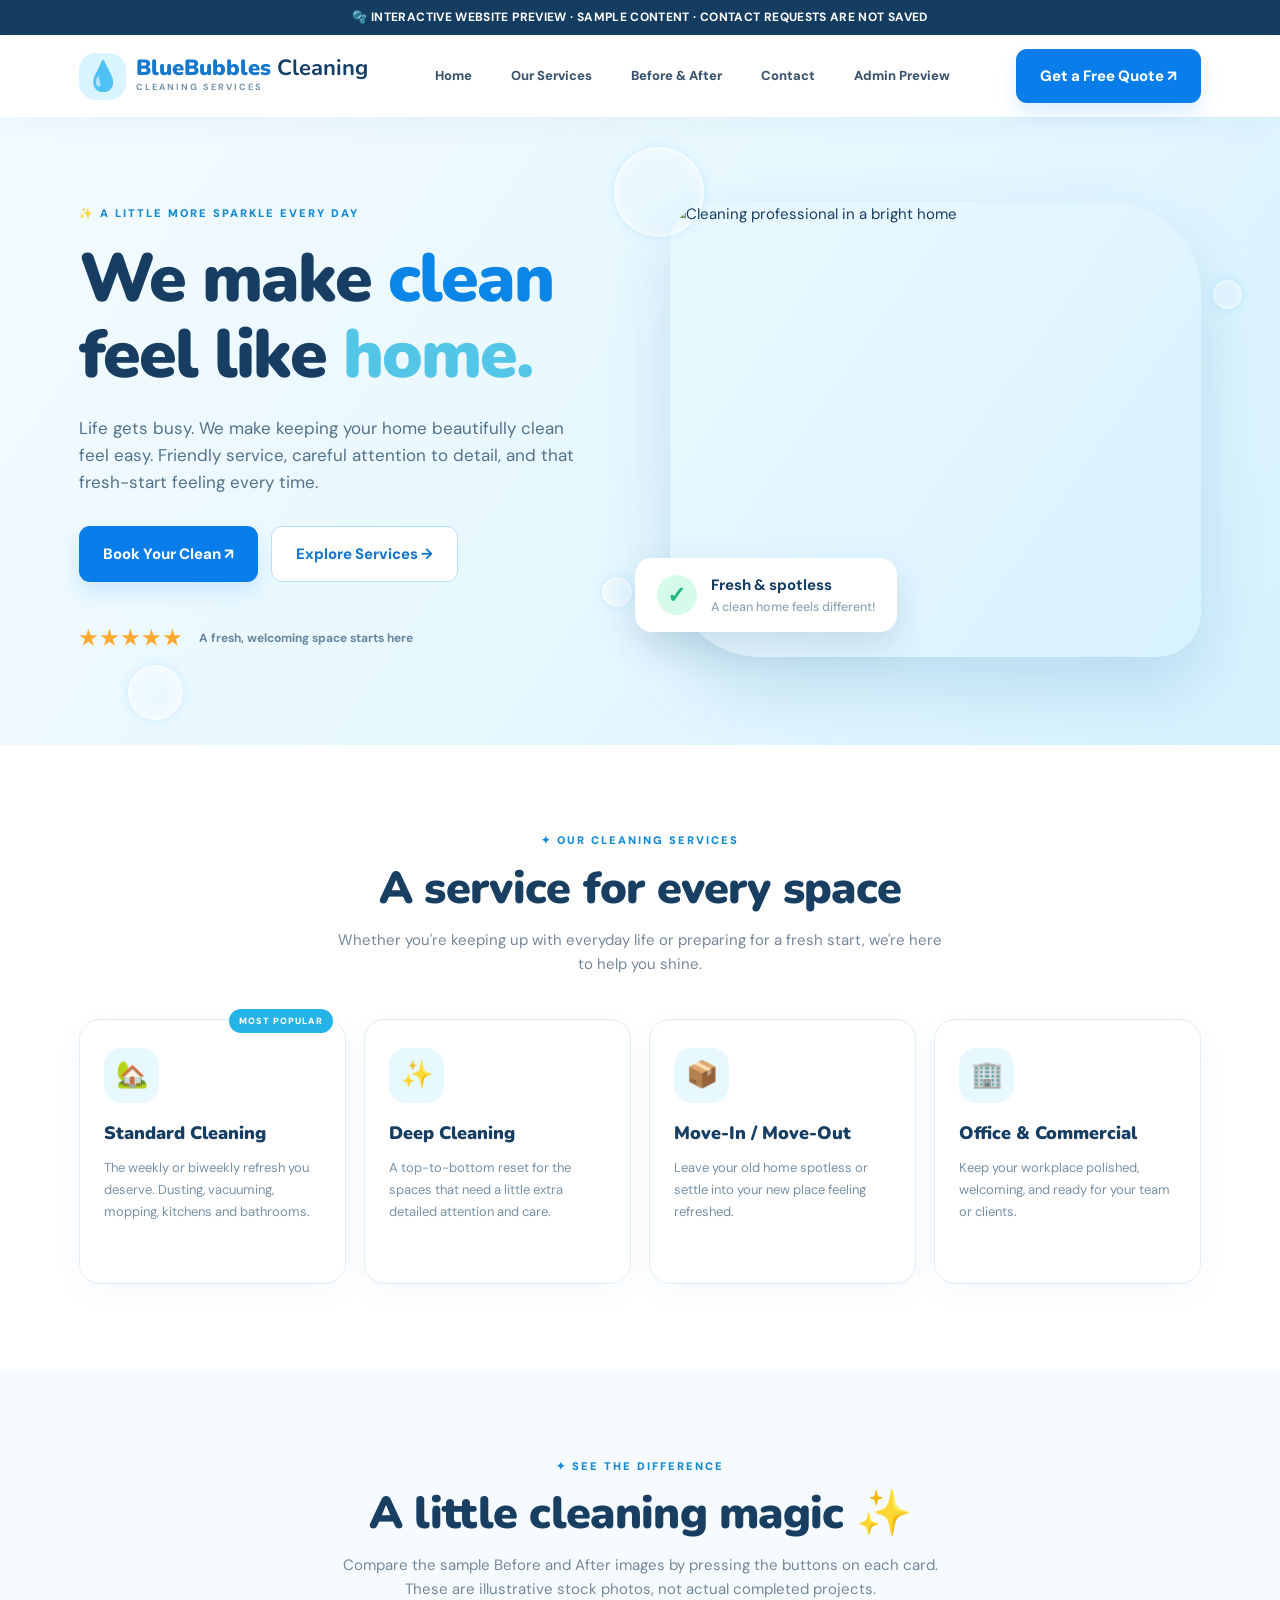
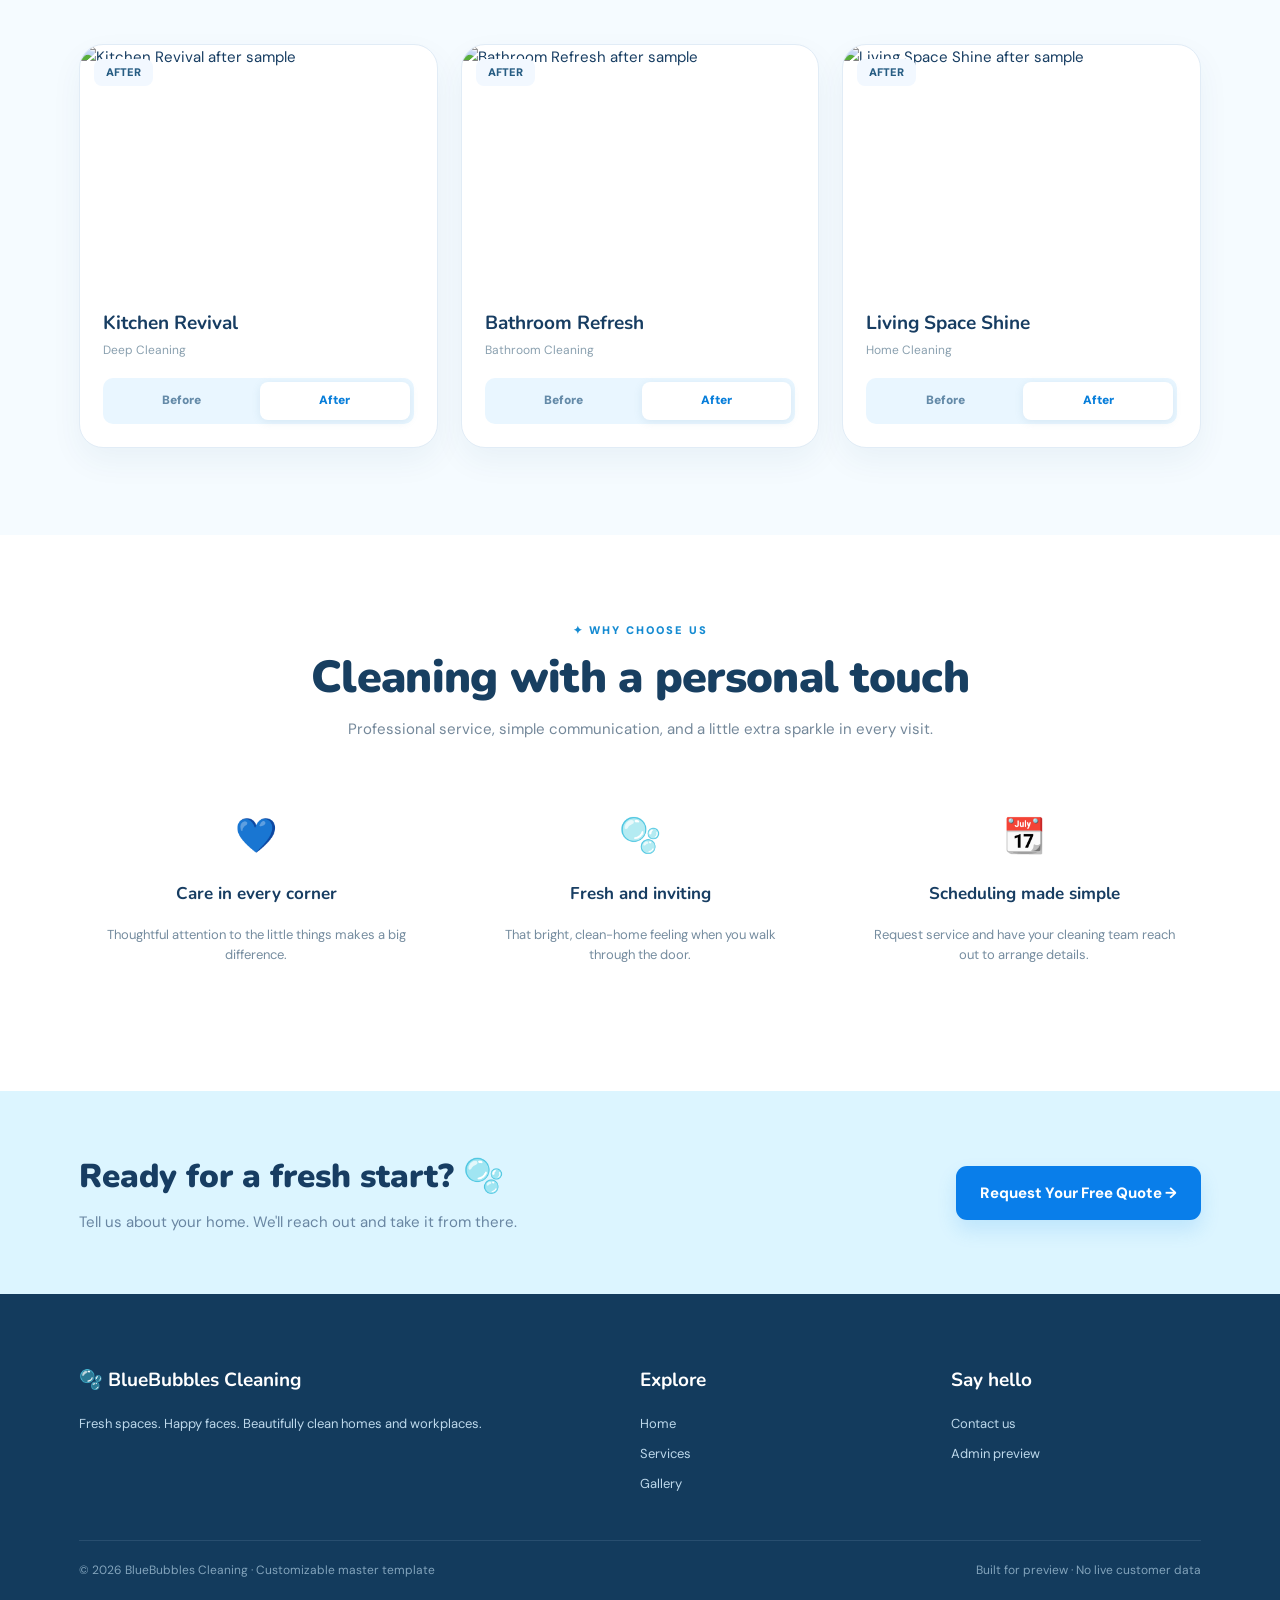
==== cleaning-master-preview/index.html @ 67b4c2e2 "Add isolated BlueBubbles cleaning master website preview" ====
<!doctype html>
<html lang="en"><head><meta charset="utf-8"><meta name="viewport" content="width=device-width,initial-scale=1"><meta name="theme-color" content="#eaf8ff"><meta name="description" content="BlueBubbles Cleaning: an interactive preview of a customizable cleaning service website master template."><title>BlueBubbles Cleaning | Website Preview</title>
<link rel="preconnect" href="https://fonts.googleapis.com"><link rel="preconnect" href="https://fonts.gstatic.com" crossorigin><link href="https://fonts.googleapis.com/css2?family=DM+Sans:wght@400;500;600;700;800&family=Nunito:wght@400;600;700;800;900&display=swap" rel="stylesheet">
<style>
:root{--blue:#097eea;--deep:#173d62;--aqua:#e8f7ff;--pale:#f4fbff;--mint:#d6f9fb;--border:#dcebf5}
*{box-sizing:border-box}html{scroll-behavior:smooth}body{margin:0;color:var(--deep);background:#fff;font:15px/1.6 "DM Sans",sans-serif}h1,h2,h3,.brand{font-family:Nunito,sans-serif}button,input,select,textarea{font:inherit}button{cursor:pointer}a{text-decoration:none;color:inherit}button:focus-visible,a:focus-visible,input:focus-visible,textarea:focus-visible{outline:3px solid #49c5fa;outline-offset:2px}.wrap{max-width:1170px;margin:auto;padding:0 24px}.preview{background:#153d61;color:#fff;text-align:center;font-size:12px;padding:8px 12px;font-weight:700;letter-spacing:.03em}.nav{background:#fff;position:sticky;top:0;z-index:20;box-shadow:0 5px 32px #164e740c}.nav-row{height:82px;display:flex;align-items:center;gap:22px;justify-content:space-between}.brand{font-size:22px;font-weight:900;display:flex;align-items:center;gap:10px;line-height:1;color:#1678cc}.brand strong{color:#153e66}.brand small{display:block;font:700 9px/1.9 "DM Sans";letter-spacing:2px;color:#7993a6}.logo{height:47px;width:47px;display:grid;place-items:center;border-radius:17px;background:#d9f3ff;color:var(--blue);font-size:29px}.navlinks{display:flex;gap:27px;align-items:center}.navlinks button{border:0;background:transparent;color:#39536c;font-size:13px;font-weight:800}.navlinks button:hover{color:var(--blue)}.btn{border:0;padding:15px 24px;background:var(--blue);color:#fff;border-radius:11px;font-weight:800;display:inline-flex;gap:10px;align-items:center;justify-content:center;box-shadow:0 10px 20px #0988e824}.btn:hover{background:#066dcd;transform:translateY(-1px)}.btn-soft{background:#fff;color:#1677ca;border:1px solid #b9dff6;box-shadow:none}.menu-btn{display:none;border:0;background:#eaf8ff;border-radius:10px;font-size:22px;padding:8px 14px;color:#1684db}
.page{display:none}.page.active{display:block}.hero{position:relative;overflow:hidden;background:linear-gradient(125deg,#f3fbff 0%,#e6f7ff 55%,#d5f1ff 100%);padding:85px 0 88px}.hero-grid{display:grid;grid-template-columns:1fr 1.04fr;align-items:center;gap:80px;position:relative;z-index:1}.eyebrow{font-weight:900;font-size:11px;letter-spacing:2px;color:#158bd2;text-transform:uppercase;display:flex;align-items:center;gap:7px}.hero h1{font-size:clamp(46px,5.3vw,75px);line-height:1.12;letter-spacing:-2px;margin:18px 0 22px;font-weight:900}.hero h1 em{color:#0b85e6;font-style:normal}.hero h1 span{color:#53c6e8}.hero p{font-size:17px;color:#52728b;max-width:500px}.buttons{display:flex;gap:13px;flex-wrap:wrap;margin-top:30px}.proof{display:flex;align-items:center;gap:15px;margin-top:40px;font-size:12px;color:#67859c;font-weight:700}.stars{color:#ffa931;font-size:20px;letter-spacing:3px}.hero-art{position:relative}.hero-img{height:455px;width:100%;border-radius:42px 90px 44px 90px;object-fit:cover;box-shadow:0 30px 65px #2b83af33;display:block}.floating-card{position:absolute;bottom:25px;left:-35px;background:#fff;border-radius:17px;padding:15px 22px;display:flex;align-items:center;gap:14px;box-shadow:0 14px 35px #244f7426;font-weight:800}.floating-card i{background:#d6fce9;color:#20b87c;border-radius:50%;font-style:normal;display:grid;place-items:center;width:40px;height:40px;font-size:23px}.floating-card small{display:block;color:#91a6b3;font-weight:500}.bubble{position:absolute;border:2px solid #fff9;border-radius:50%;box-shadow:inset 0 0 15px #fff9,0 0 10px #65cfff44;pointer-events:none;animation:bob 6s ease-in-out infinite}.b1{width:90px;height:90px;top:30px;left:48%}.b2{width:29px;height:29px;top:26%;right:3%;animation-delay:2s}.b3{width:55px;height:55px;bottom:25px;left:10%;animation-delay:1s}.b4{width:30px;height:30px;bottom:22%;left:47%;animation-delay:3s}@keyframes bob{50%{transform:translateY(-17px)}}.section{padding:87px 0}.section.soft{background:#f5fbff}.section-head{text-align:center;margin-bottom:43px}.section-head .eyebrow{justify-content:center}.section h2{font-size:clamp(32px,3.5vw,45px);line-height:1.2;font-weight:900;margin:12px 0;color:#183f61;letter-spacing:-.7px}.section-head p{color:#74889a;max-width:620px;margin:0 auto}.service-grid{display:grid;grid-template-columns:repeat(4,1fr);gap:18px}.service{position:relative;background:#fff;padding:28px 24px;border:1px solid #e2eef7;box-shadow:0 9px 29px #2d73970b;border-radius:21px;min-height:265px;transition:.2s}.service:hover{border-color:#80d4f8;transform:translateY(-4px)}.service .ic{height:55px;width:55px;background:#e8f8ff;border-radius:17px;display:grid;place-items:center;font-size:26px;margin-bottom:20px}.service h3{font-size:18px;line-height:1.2;margin:0 0 11px;font-weight:900}.service p{font-size:13px;line-height:1.7;color:#7891a5}.tag{position:absolute;right:12px;top:-11px;background:#25b4e8;border-radius:30px;padding:5px 10px;font-size:9px;color:#fff;font-weight:900;letter-spacing:1px}.gallery-grid{display:grid;grid-template-columns:repeat(3,1fr);gap:23px}.gallery-card{background:#fff;border-radius:24px;overflow:hidden;border:1px solid #e1ecf6;box-shadow:0 13px 32px #1b50700e}.picture{position:relative;height:240px;overflow:hidden}.picture img{height:100%;width:100%;object-fit:cover;transition:transform .5s}.gallery-card:hover img{transform:scale(1.035)}.picture .stamp{position:absolute;left:14px;top:14px;border-radius:8px;background:#f2f8ff;color:#275d83;padding:5px 12px;font-size:11px;font-weight:900}.gallery-info{padding:23px}.gallery-info h3{font-size:19px;margin:0 0 3px}.gallery-info p{margin:0;color:#8aa0af;font-size:12px}.switch{display:flex;background:#e9f6ff;padding:4px;border-radius:10px;gap:3px;margin-top:18px}.switch button{border:0;flex:1;border-radius:8px;background:transparent;padding:9px 5px;font-size:12px;font-weight:900;color:#648aa8}.switch button.on{background:#fff;color:#087eda;box-shadow:0 2px 8px #6396b224}.wave{background:#dcf5ff;padding:60px 0;position:relative;overflow:hidden}.wave .inside{display:flex;justify-content:space-between;align-items:center;gap:20px;position:relative}.wave h2{font-size:33px;font-weight:900;margin:0}.wave p{margin:6px 0 0;color:#6986a2}.trust{display:grid;grid-template-columns:repeat(3,1fr);gap:30px}.trust div{text-align:center;padding:25px}.trust span{font-size:34px}.trust h3{font-size:17px}.trust p{font-size:13px;color:#758c9f}.footer{background:#133b5d;color:#cae6fa;padding:52px 0 25px}.footer h3{color:#fff;font-size:19px}.footer-inner{display:grid;grid-template-columns:2fr 1fr 1fr;gap:60px}.footer p,.footer a{font-size:13px;color:#bdd8eb}.footer a{display:block;margin:9px 0}.footline{border-top:1px solid #53769255;margin-top:36px;padding-top:20px;color:#83a4bc;font-size:12px;display:flex;justify-content:space-between}.contact-hero{padding:65px 0;text-align:center;background:linear-gradient(120deg,#ebfaff,#d3f0ff)}.contact-hero h1{font:900 52px Nunito;margin:14px 0}.contact-main{padding:75px 0}.contact-grid{display:grid;grid-template-columns:1.3fr 1fr;gap:47px;align-items:start}.panel{background:#fff;border:1px solid var(--border);box-shadow:0 13px 35px #1656780e;border-radius:24px;padding:34px}.panel h2{font:900 29px Nunito;margin:0 0 10px}.panel p{color:#718fa5;font-size:14px}.fields{display:grid;grid-template-columns:1fr 1fr;gap:17px}.field{display:flex;flex-direction:column;gap:6px;margin:0 0 16px;font-size:12px;font-weight:800;color:#456882}.field input,.field textarea,.field select{width:100%;border:1px solid #d6e7f1;border-radius:9px;background:#f8fcff;padding:12px;color:#234d70;outline:0}.field input:focus,.field textarea:focus{border-color:#50b4f5}.field.wide{grid-column:1/-1}.notice{border:1px solid #b3e3fb;border-radius:10px;background:#eaf9ff;color:#3b819b;padding:12px;font-size:13px}.info-card{background:#f2fbff;border-radius:20px;padding:25px;margin-bottom:16px}.info-card strong{display:block;font-size:16px}.info-card p{margin:6px 0 0}.admin-shell{padding:54px 0 90px;background:#f5faff;min-height:74vh}.admin-head{display:flex;justify-content:space-between;align-items:center;gap:20px}.admin-head h1{font:900 37px Nunito;margin:10px 0}.tabs{display:flex;gap:10px;flex-wrap:wrap;margin:25px 0}.tabs button{padding:12px 17px;border:1px solid #e0e9f4;background:#fff;color:#52728a;border-radius:10px;font-weight:800;font-size:12px}.tabs button.sel{background:#1685e8;border-color:#1685e8;color:#fff}.stat-grid{display:grid;grid-template-columns:repeat(3,1fr);gap:20px}.stat{padding:26px;background:#fff;border:1px solid #e2edf4;border-radius:18px}.stat strong{font:900 36px Nunito;display:block}.stat span{font-size:12px;color:#7491a4}.dash-grid{display:grid;grid-template-columns:1fr 1fr;gap:20px}.dash-table{width:100%;border-collapse:collapse;font-size:13px}.dash-table td,.dash-table th{border-bottom:1px solid #e3edf5;padding:13px;text-align:left}.dash-table th{color:#7391a5;font-size:11px}.admin-samples{font-size:12px;color:#718da2}.calendar{display:grid;grid-template-columns:repeat(7,1fr);gap:4px}.calendar b,.calendar span{display:grid;place-items:center;min-height:36px;font-size:12px}.calendar b{color:#648ba5}.calendar span{background:#eff8ff;border-radius:7px}.calendar span.booked{background:#0a86e7;color:#fff;font-weight:900}.demo-form{background:#e8f8ff;border-radius:10px;padding:10px 14px;margin-top:18px;color:#537d9b;font-size:12px}.copyright{font-size:11px;color:#90a5b8}
@media(max-width:970px){.hero-grid{gap:30px}.service-grid{grid-template-columns:repeat(2,1fr)}.gallery-grid{gap:15px}.hero-img{height:390px}.floating-card{left:-10px}.navlinks{gap:12px}}
@media(max-width:700px){.nav-row{height:72px}.navlinks{display:none;position:absolute;top:100%;left:0;right:0;background:#fff;padding:18px;box-shadow:0 13px 24px #244e701e;flex-direction:column}.navlinks.open{display:flex}.menu-btn{display:block}.nav-row>.btn{display:none}.hero{padding:45px 0 65px}.hero-grid,.contact-grid,.dash-grid{grid-template-columns:1fr}.hero-img{height:310px;border-radius:35px}.hero h1{font-size:49px}.floating-card{bottom:-18px;left:10px}.section{padding:60px 0}.service-grid,.gallery-grid,.trust,.footer-inner,.stat-grid{grid-template-columns:1fr}.gallery-grid{gap:20px}.wave .inside{flex-direction:column;align-items:flex-start}.fields{grid-template-columns:1fr}.contact-hero h1{font-size:40px}.footer-inner{gap:15px}.footline{gap:15px;flex-direction:column}.panel{padding:22px}.admin-head{align-items:start;flex-direction:column}}
@media(prefers-reduced-motion:reduce){*,*:before,*:after{animation:none!important;scroll-behavior:auto!important}}
</style></head><body>
<div class="preview">🫧 INTERACTIVE WEBSITE PREVIEW · SAMPLE CONTENT · CONTACT REQUESTS ARE NOT SAVED</div>
<header class="nav"><div class="wrap nav-row"><a class="brand" href="#home"><span class="logo">💧</span><span>BlueBubbles <strong>Cleaning</strong><small>CLEANING SERVICES</small></span></a><nav class="navlinks" id="navlinks"><button onclick="nav('home')">Home</button><button onclick="nav('home','services')">Our Services</button><button onclick="nav('home','gallery')">Before & After</button><button onclick="nav('contact')">Contact</button><button onclick="nav('admin')">Admin Preview</button></nav><button class="btn" onclick="nav('contact')">Get a Free Quote ↗</button><button class="menu-btn" onclick="document.getElementById('navlinks').classList.toggle('open')" aria-label="Open menu">☰</button></div></header>
<main><div id="home" class="page active">
<section class="hero"><div class="bubble b1"></div><div class="bubble b2"></div><div class="bubble b3"></div><div class="bubble b4"></div><div class="wrap hero-grid"><div><div class="eyebrow">✨ A LITTLE MORE SPARKLE EVERY DAY</div><h1>We make <em>clean</em><br>feel like <span>home.</span></h1><p>Life gets busy. We make keeping your home beautifully clean feel easy. Friendly service, careful attention to detail, and that fresh-start feeling every time.</p><div class="buttons"><button class="btn" onclick="nav('contact')">Book Your Clean ↗</button><button class="btn btn-soft" onclick="nav('home','services')">Explore Services →</button></div><div class="proof"><span class="stars">★★★★★</span> A fresh, welcoming space starts here</div></div><div class="hero-art"><img class="hero-img" src="https://images.unsplash.com/photo-1581578731548-c64695cc6952?auto=format&fit=crop&w=1200&q=85" alt="Cleaning professional in a bright home"><div class="floating-card"><i>✓</i><span>Fresh & spotless<small>A clean home feels different!</small></span></div></div></div></section>
<section class="section" id="services"><div class="wrap"><div class="section-head"><div class="eyebrow">✦ OUR CLEANING SERVICES</div><h2>A service for every space</h2><p>Whether you're keeping up with everyday life or preparing for a fresh start, we're here to help you shine.</p></div><div class="service-grid"><div class="service"><span class="tag">MOST POPULAR</span><div class="ic">🏡</div><h3>Standard Cleaning</h3><p>The weekly or biweekly refresh you deserve. Dusting, vacuuming, mopping, kitchens and bathrooms.</p></div><div class="service"><div class="ic">✨</div><h3>Deep Cleaning</h3><p>A top-to-bottom reset for the spaces that need a little extra detailed attention and care.</p></div><div class="service"><div class="ic">📦</div><h3>Move-In / Move-Out</h3><p>Leave your old home spotless or settle into your new place feeling refreshed.</p></div><div class="service"><div class="ic">🏢</div><h3>Office & Commercial</h3><p>Keep your workplace polished, welcoming, and ready for your team or clients.</p></div></div></div></section>
<section class="section soft" id="gallery"><div class="wrap"><div class="section-head"><div class="eyebrow">✦ SEE THE DIFFERENCE</div><h2>A little cleaning magic ✨</h2><p>Compare the sample Before and After images by pressing the buttons on each card. These are illustrative stock photos, not actual completed projects.</p></div><div class="gallery-grid" id="galleryList"></div></div></section>
<section class="section"><div class="wrap"><div class="section-head"><div class="eyebrow">✦ WHY CHOOSE US</div><h2>Cleaning with a personal touch</h2><p>Professional service, simple communication, and a little extra sparkle in every visit.</p></div><div class="trust"><div><span>💙</span><h3>Care in every corner</h3><p>Thoughtful attention to the little things makes a big difference.</p></div><div><span>🫧</span><h3>Fresh and inviting</h3><p>That bright, clean-home feeling when you walk through the door.</p></div><div><span>📆</span><h3>Scheduling made simple</h3><p>Request service and have your cleaning team reach out to arrange details.</p></div></div></div></section>
<section class="wave"><div class="wrap inside"><div><h2>Ready for a fresh start? 🫧</h2><p>Tell us about your home. We'll reach out and take it from there.</p></div><button class="btn" onclick="nav('contact')">Request Your Free Quote →</button></div></section></div>
<div id="contact" class="page"><section class="contact-hero"><div class="eyebrow" style="justify-content:center">🫧 WE'D LOVE TO HEAR FROM YOU</div><h1>Let's get your space sparkling.</h1><p>Tell us what you need. Your local cleaning team will call you back.</p></section><section class="contact-main"><div class="wrap contact-grid"><div class="panel"><h2>Get a free cleaning quote</h2><p>Fill out the form below to request a callback.</p><form id="quoteForm"><div class="fields"><label class="field">Full Name *<input required placeholder="Your full name"></label><label class="field">Phone Number *<input required type="tel" placeholder="(555) 123-4567"></label><label class="field">Email Address *<input type="email" required placeholder="you@example.com"></label><label class="field">Cleaning Service *<select required><option>Standard Cleaning</option><option>Deep Cleaning</option><option>Move-In / Move-Out</option><option>Office & Commercial</option></select></label><label class="field wide">How can we help?<textarea rows="5" placeholder="Tell us about your space, cleaning needs, and preferred days"></textarea></label></div><button type="submit" class="btn" style="width:100%">Request My Free Quote →</button><p id="quoteNotice" class="notice" hidden>Preview only: no information has been sent or stored. The full template connects this form to Supabase.</p></form></div><div><div class="info-card"><strong>📞 Call us</strong><p>(555) 123-4567</p></div><div class="info-card"><strong>✉️ Email us</strong><p>hello@bluebubbles.example</p></div><div class="info-card"><strong>📍 Where we clean</strong><p>Your City & Surrounding Areas</p></div><div class="info-card"><strong>🕘 Hours</strong><p>Monday – Saturday · 8 AM – 6 PM</p></div><p style="color:#819cac;font-size:13px">All details shown here are replaceable when customizing the template for a customer.</p></div></div></section></div>
<div id="admin" class="page"><section class="admin-shell"><div class="wrap"><div class="admin-head"><div><div class="eyebrow">🫧 CLEANING BUSINESS HQ · VISUAL DEMO</div><h1>Welcome back!</h1><p style="color:#748ba3">Manage leads, visits, project photos, and branding.</p></div><button class="btn btn-soft" onclick="nav('home')">← Back to Website</button></div><div class="notice">This is a sample dashboard so you can see the design. The full template protects admin access with Supabase authentication. Changes here are not saved.</div><div class="tabs"><button class="sel" onclick="tab('overview',this)">Overview</button><button onclick="tab('leads',this)">Customer Requests</button><button onclick="tab('calendar',this)">Appointments</button><button onclick="tab('photos',this)">Photo Gallery</button><button onclick="tab('brand',this)">Site Settings</button></div><div id="tab-overview" class="admin-tab"><div class="stat-grid"><div class="stat"><strong>03</strong><span>Sample Customer Requests</span></div><div class="stat"><strong>02</strong><span>Sample Appointments</span></div><div class="stat"><strong>03</strong><span>Before & After Cards</span></div></div><div class="panel" style="margin-top:20px"><h2>Coming up</h2><p>Appointments and customer notes are managed in the full version.</p><table class="dash-table"><tr><th>Service</th><th>When</th><th>Area</th></tr><tr><td>Deep Cleaning</td><td>Oct 12 · 10:00 AM</td><td>Sample property</td></tr><tr><td>Standard Cleaning</td><td>Oct 14 · 9:00 AM</td><td>Sample property</td></tr></table></div></div><div id="tab-leads" class="admin-tab" hidden><div class="panel"><h2>Customer Requests</h2><p>See new requests, phone numbers, and who has been contacted.</p><table class="dash-table"><tr><th>Name</th><th>Service</th><th>Status</th></tr><tr><td>Example Customer A</td><td>Standard Cleaning</td><td>New</td></tr><tr><td>Example Customer B</td><td>Move-Out Cleaning</td><td>Contacted</td></tr><tr><td>Example Customer C</td><td>Deep Cleaning</td><td>New</td></tr></table><p class="admin-samples">Sample records only. No real customer information is shown in this public preview.</p></div></div><div id="tab-calendar" class="admin-tab" hidden><div class="dash-grid"><div class="panel"><h2>Add Appointment</h2><label class="field">Customer Name<input placeholder="Customer name"></label><label class="field">Cleaning Address<input placeholder="Street address"></label><label class="field">Appointment Start<input type="datetime-local"></label><label class="field">Reminder<select><option>15 minutes before</option><option>1 hour before</option><option>1 day before</option></select></label><button class="btn" onclick="alert('Preview only: the connected template saves appointments to Supabase and lets you download calendar reminders.')">Save Appointment</button></div><div class="panel"><h2 id="monthLabel">October 2026</h2><div class="calendar" id="cal"></div><p class="admin-samples">Example schedule. Appointments are saved only when the Supabase database is configured.</p></div></div></div><div id="tab-photos" class="admin-tab" hidden><div class="dash-grid"><div class="panel"><h2>Add Before & After</h2><label class="field">Project Title<input placeholder="Kitchen Transformation"></label><label class="field">Before Photo<input type="file" accept="image/*"></label><label class="field">After Photo<input type="file" accept="image/*"></label><button class="btn" onclick="alert('Preview only: uploads work in the Supabase-connected version.')">Upload Photos</button></div><div class="panel"><h2>Manage Photos</h2><p>Gallery images are displayed on the public homepage. Staff can add, edit, or remove them in the connected template.</p><div class="gallery-grid" style="grid-template-columns:repeat(2,1fr)" id="adminGallery"></div></div></div></div><div id="tab-brand" class="admin-tab" hidden><div class="panel"><h2>Customize Your Client's Site</h2><p>Business name, tagline, contact details, operating area, and homepage picture can be updated for every cleaning company.</p><div class="fields"><label class="field">Business Name<input value="BlueBubbles Cleaning"></label><label class="field">Phone<input value="(555) 123-4567"></label><label class="field">Email<input value="hello@bluebubbles.example"></label><label class="field">Service Area<input value="Your City & Surrounding Areas"></label></div><button class="btn" onclick="alert('This public site is only a preview. The full admin dashboard saves settings to Supabase.')">Save Website Settings</button></div></div></div></section></div></main>
<footer class="footer"><div class="wrap"><div class="footer-inner"><div><h3>🫧 BlueBubbles Cleaning</h3><p>Fresh spaces. Happy faces. Beautifully clean homes and workplaces.</p></div><div><h3>Explore</h3><a href="#home" onclick="nav('home')">Home</a><a href="#home" onclick="nav('home','services')">Services</a><a href="#home" onclick="nav('home','gallery')">Gallery</a></div><div><h3>Say hello</h3><a href="#contact" onclick="nav('contact')">Contact us</a><a href="#admin" onclick="nav('admin')">Admin preview</a></div></div><div class="footline"><span>© 2026 BlueBubbles Cleaning · Customizable master template</span><span>Built for preview · No live customer data</span></div></div></footer>
<script>
const gallery=[{title:'Kitchen Revival',cat:'Deep Cleaning',before:'https://images.unsplash.com/photo-1556911220-bff31c812dba?auto=format&fit=crop&w=800&q=75',after:'https://images.unsplash.com/photo-1600585154340-be6161a56a0c?auto=format&fit=crop&w=800&q=75'},{title:'Bathroom Refresh',cat:'Bathroom Cleaning',before:'https://images.unsplash.com/photo-1620626011761-996317b8d101?auto=format&fit=crop&w=800&q=75',after:'https://images.unsplash.com/photo-1552321554-5fefe8c9ef14?auto=format&fit=crop&w=800&q=75'},{title:'Living Space Shine',cat:'Home Cleaning',before:'https://images.unsplash.com/photo-1600607687939-ce8a6c25118c?auto=format&fit=crop&w=800&q=75',after:'https://images.unsplash.com/photo-1600210492486-724fe5c67fb0?auto=format&fit=crop&w=800&q=75'}];
function nav(p,id){document.querySelectorAll('.page').forEach(n=>n.classList.toggle('active',n.id===p));document.getElementById('navlinks').classList.remove('open');history.replaceState(null,'','#'+p);if(id){setTimeout(()=>document.getElementById(id)?.scrollIntoView({behavior:'smooth'}),80)}else scrollTo({top:0,behavior:'smooth'});}
function tab(k,b){document.querySelectorAll('.admin-tab').forEach(n=>n.hidden=n.id!=='tab-'+k);document.querySelectorAll('.tabs button').forEach(n=>n.classList.toggle('sel',n===b));}
function toggleImage(i,mode){const pic=document.getElementById('photo'+i),stamp=document.getElementById('stamp'+i);pic.src=gallery[i][mode];stamp.textContent=mode.toUpperCase();document.querySelectorAll('#switch'+i+' button').forEach(b=>b.classList.toggle('on',b.dataset.side===mode));}
document.getElementById('galleryList').innerHTML=gallery.map((g,i)=>'<article class="gallery-card"><div class="picture"><img id="photo'+i+'" src="'+g.after+'" alt="'+g.title+' after sample"><span class="stamp" id="stamp'+i+'">AFTER</span></div><div class="gallery-info"><h3>'+g.title+'</h3><p>'+g.cat+'</p><div class="switch" id="switch'+i+'"><button data-side="before" onclick="toggleImage('+i+',\'before\')">Before</button><button class="on" data-side="after" onclick="toggleImage('+i+',\'after\')">After</button></div></div></article>').join('');
document.getElementById('adminGallery').innerHTML=gallery.slice(0,2).map(g=>'<div><img src="'+g.after+'" alt="Sample gallery" style="width:100%;height:100px;object-fit:cover;border-radius:10px"><strong>'+g.title+'</strong></div>').join('');
let cal='<b>Su</b><b>Mo</b><b>Tu</b><b>We</b><b>Th</b><b>Fr</b><b>Sa</b>';for(let i=0;i<4;i++)cal+='<span></span>';for(let d=1;d<=31;d++)cal+='<span class="'+([12,14].includes(d)?'booked':'')+'">'+d+'</span>';document.getElementById('cal').innerHTML=cal;
document.getElementById('quoteForm').addEventListener('submit',e=>{e.preventDefault();document.getElementById('quoteNotice').hidden=false;});
if(['#contact','#admin'].includes(location.hash))nav(location.hash.slice(1));
</script></body></html>
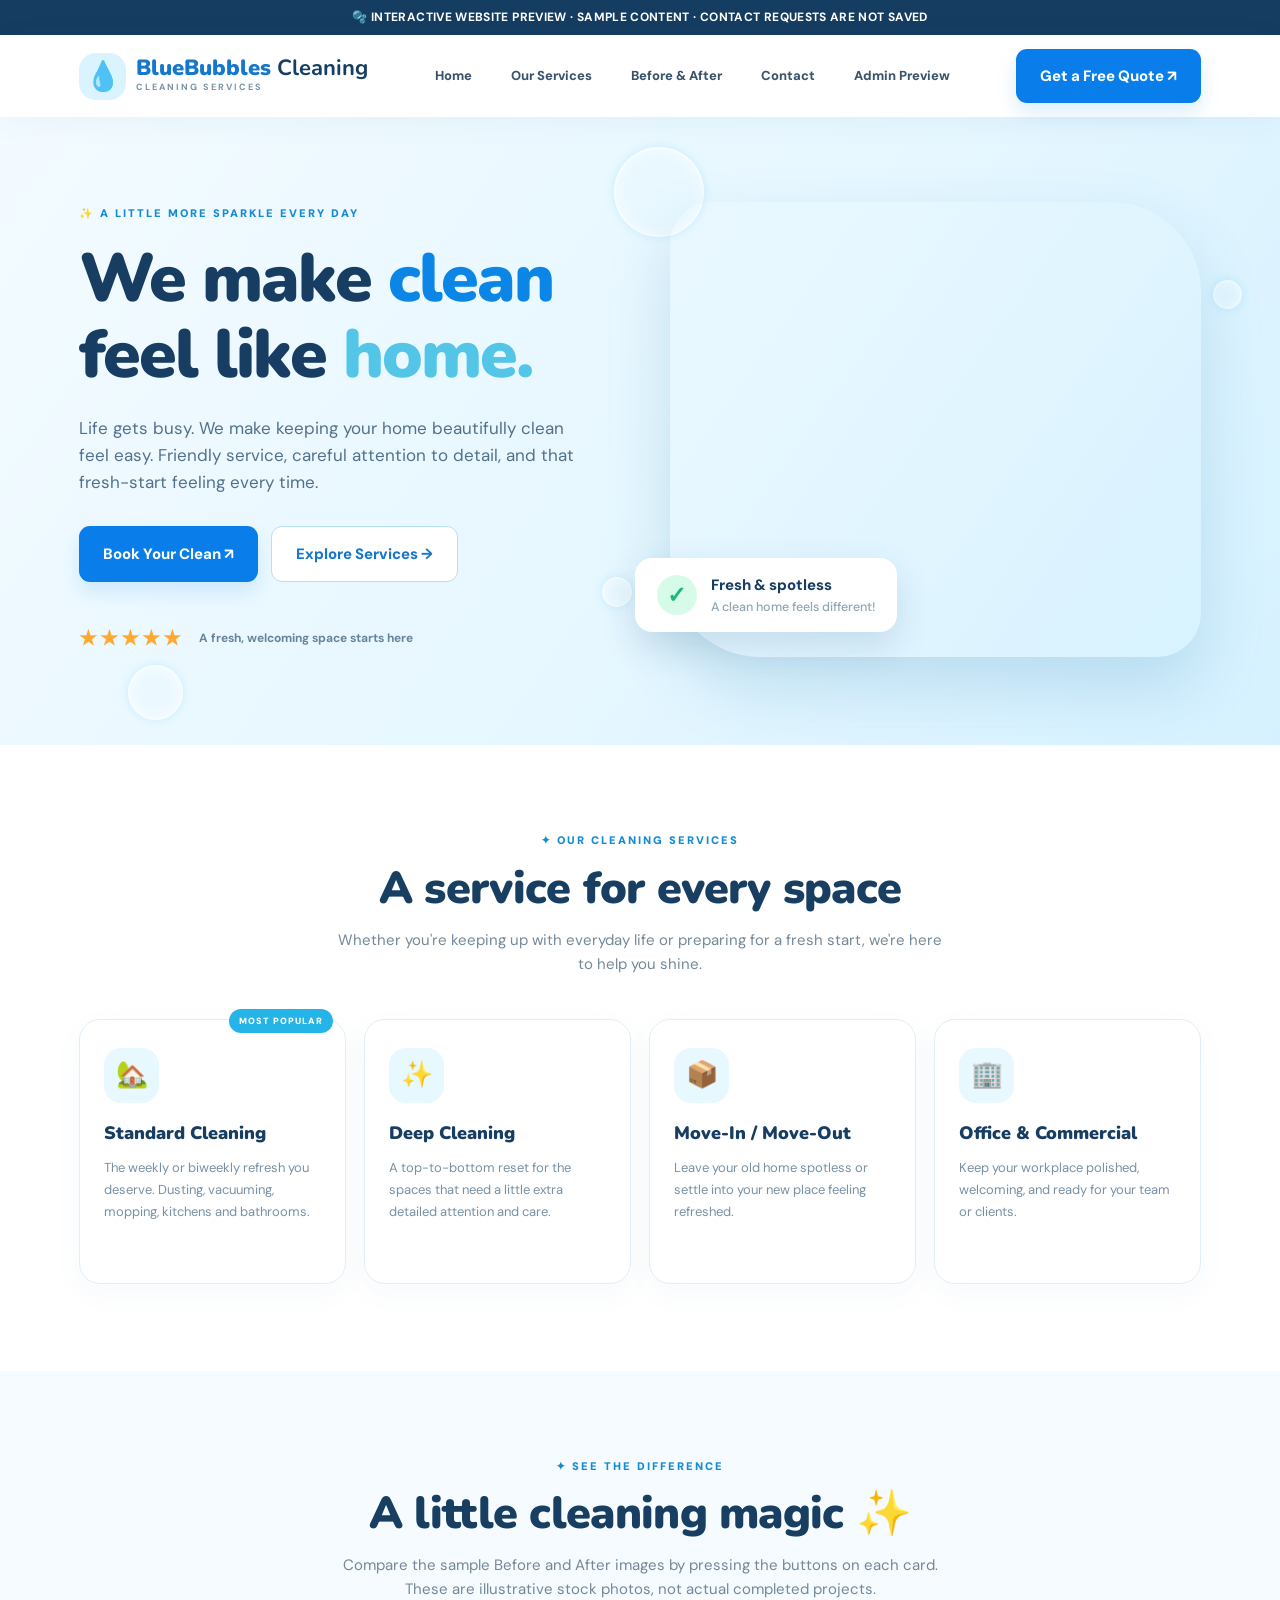
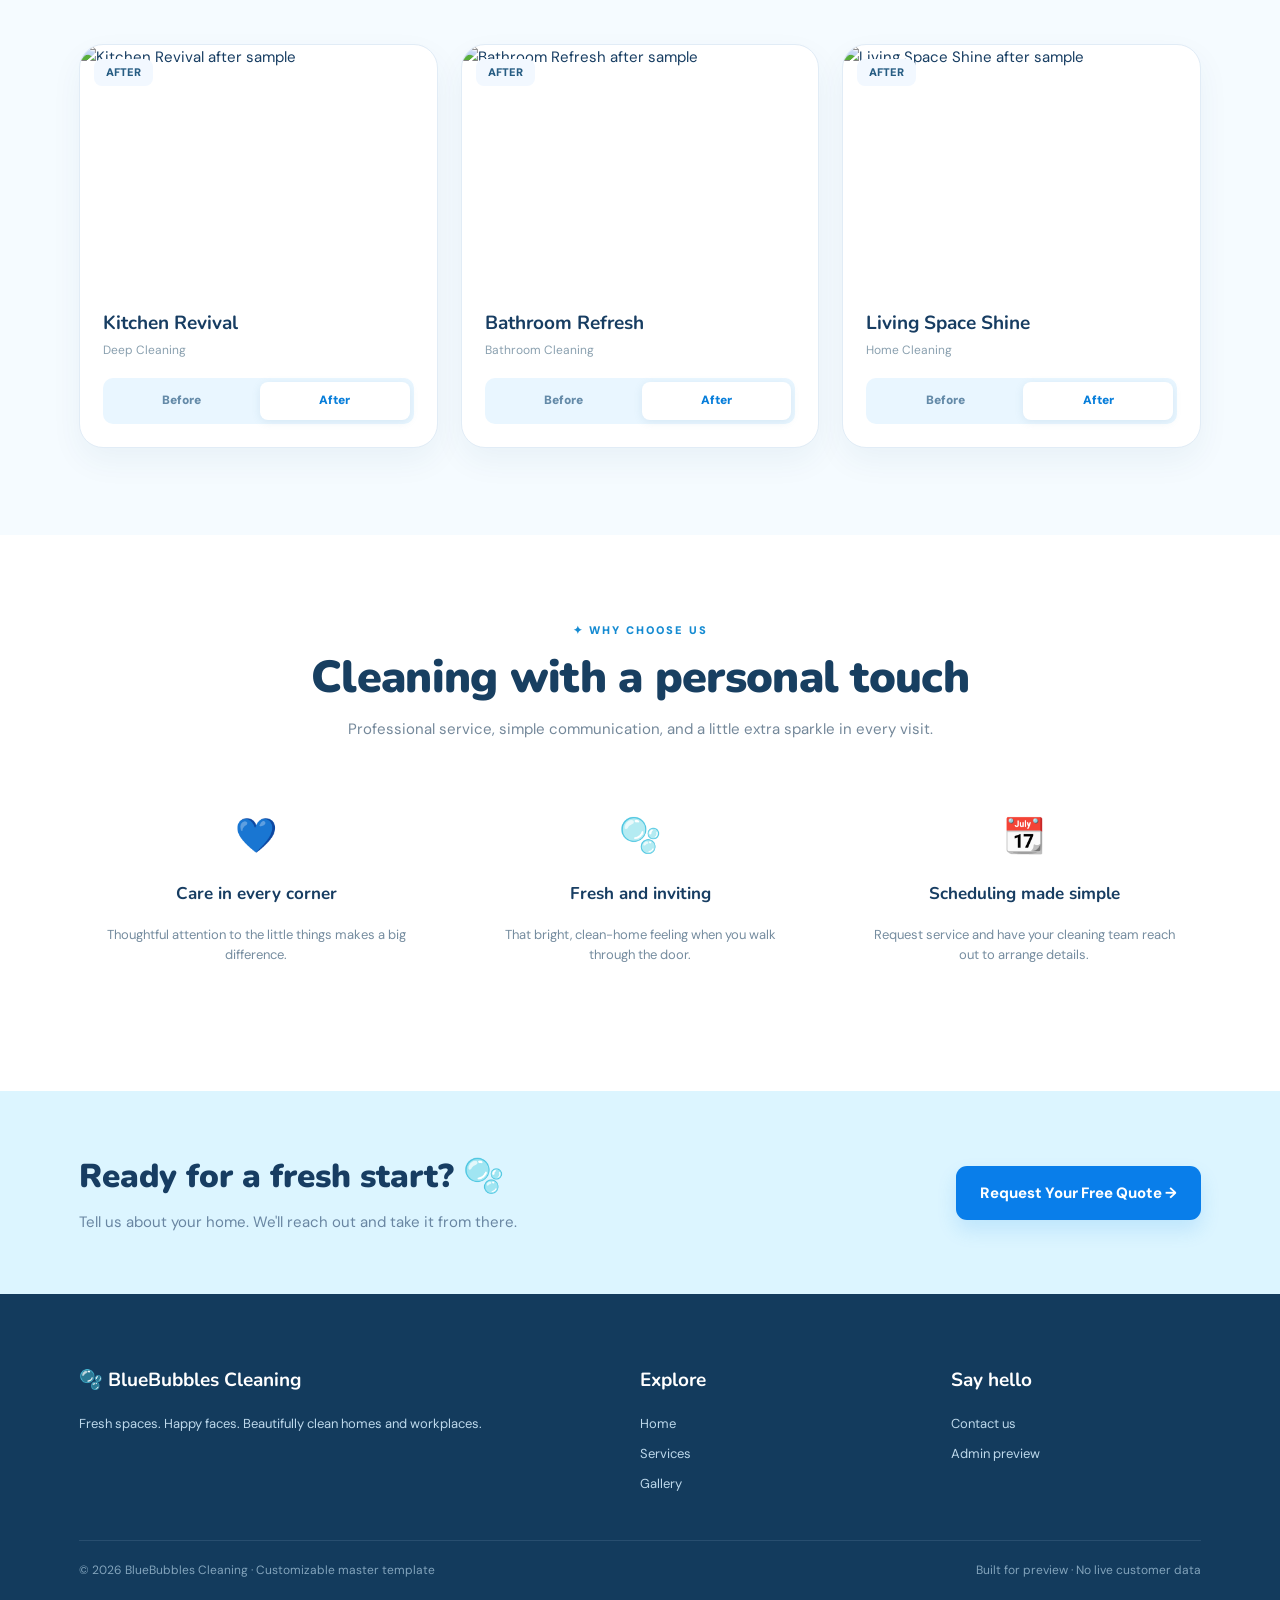
==== commit 2379eaba: "Improve cleaning website mobile navigation, responsive layouts and touch targets" ====
--- a/cleaning-master-preview/index.html
+++ b/cleaning-master-preview/index.html
@@ -7,25 +7,137 @@
 .page{display:none}.page.active{display:block}.hero{position:relative;overflow:hidden;background:linear-gradient(125deg,#f3fbff 0%,#e6f7ff 55%,#d5f1ff 100%);padding:85px 0 88px}.hero-grid{display:grid;grid-template-columns:1fr 1.04fr;align-items:center;gap:80px;position:relative;z-index:1}.eyebrow{font-weight:900;font-size:11px;letter-spacing:2px;color:#158bd2;text-transform:uppercase;display:flex;align-items:center;gap:7px}.hero h1{font-size:clamp(46px,5.3vw,75px);line-height:1.12;letter-spacing:-2px;margin:18px 0 22px;font-weight:900}.hero h1 em{color:#0b85e6;font-style:normal}.hero h1 span{color:#53c6e8}.hero p{font-size:17px;color:#52728b;max-width:500px}.buttons{display:flex;gap:13px;flex-wrap:wrap;margin-top:30px}.proof{display:flex;align-items:center;gap:15px;margin-top:40px;font-size:12px;color:#67859c;font-weight:700}.stars{color:#ffa931;font-size:20px;letter-spacing:3px}.hero-art{position:relative}.hero-img{height:455px;width:100%;border-radius:42px 90px 44px 90px;object-fit:cover;box-shadow:0 30px 65px #2b83af33;display:block}.floating-card{position:absolute;bottom:25px;left:-35px;background:#fff;border-radius:17px;padding:15px 22px;display:flex;align-items:center;gap:14px;box-shadow:0 14px 35px #244f7426;font-weight:800}.floating-card i{background:#d6fce9;color:#20b87c;border-radius:50%;font-style:normal;display:grid;place-items:center;width:40px;height:40px;font-size:23px}.floating-card small{display:block;color:#91a6b3;font-weight:500}.bubble{position:absolute;border:2px solid #fff9;border-radius:50%;box-shadow:inset 0 0 15px #fff9,0 0 10px #65cfff44;pointer-events:none;animation:bob 6s ease-in-out infinite}.b1{width:90px;height:90px;top:30px;left:48%}.b2{width:29px;height:29px;top:26%;right:3%;animation-delay:2s}.b3{width:55px;height:55px;bottom:25px;left:10%;animation-delay:1s}.b4{width:30px;height:30px;bottom:22%;left:47%;animation-delay:3s}@keyframes bob{50%{transform:translateY(-17px)}}.section{padding:87px 0}.section.soft{background:#f5fbff}.section-head{text-align:center;margin-bottom:43px}.section-head .eyebrow{justify-content:center}.section h2{font-size:clamp(32px,3.5vw,45px);line-height:1.2;font-weight:900;margin:12px 0;color:#183f61;letter-spacing:-.7px}.section-head p{color:#74889a;max-width:620px;margin:0 auto}.service-grid{display:grid;grid-template-columns:repeat(4,1fr);gap:18px}.service{position:relative;background:#fff;padding:28px 24px;border:1px solid #e2eef7;box-shadow:0 9px 29px #2d73970b;border-radius:21px;min-height:265px;transition:.2s}.service:hover{border-color:#80d4f8;transform:translateY(-4px)}.service .ic{height:55px;width:55px;background:#e8f8ff;border-radius:17px;display:grid;place-items:center;font-size:26px;margin-bottom:20px}.service h3{font-size:18px;line-height:1.2;margin:0 0 11px;font-weight:900}.service p{font-size:13px;line-height:1.7;color:#7891a5}.tag{position:absolute;right:12px;top:-11px;background:#25b4e8;border-radius:30px;padding:5px 10px;font-size:9px;color:#fff;font-weight:900;letter-spacing:1px}.gallery-grid{display:grid;grid-template-columns:repeat(3,1fr);gap:23px}.gallery-card{background:#fff;border-radius:24px;overflow:hidden;border:1px solid #e1ecf6;box-shadow:0 13px 32px #1b50700e}.picture{position:relative;height:240px;overflow:hidden}.picture img{height:100%;width:100%;object-fit:cover;transition:transform .5s}.gallery-card:hover img{transform:scale(1.035)}.picture .stamp{position:absolute;left:14px;top:14px;border-radius:8px;background:#f2f8ff;color:#275d83;padding:5px 12px;font-size:11px;font-weight:900}.gallery-info{padding:23px}.gallery-info h3{font-size:19px;margin:0 0 3px}.gallery-info p{margin:0;color:#8aa0af;font-size:12px}.switch{display:flex;background:#e9f6ff;padding:4px;border-radius:10px;gap:3px;margin-top:18px}.switch button{border:0;flex:1;border-radius:8px;background:transparent;padding:9px 5px;font-size:12px;font-weight:900;color:#648aa8}.switch button.on{background:#fff;color:#087eda;box-shadow:0 2px 8px #6396b224}.wave{background:#dcf5ff;padding:60px 0;position:relative;overflow:hidden}.wave .inside{display:flex;justify-content:space-between;align-items:center;gap:20px;position:relative}.wave h2{font-size:33px;font-weight:900;margin:0}.wave p{margin:6px 0 0;color:#6986a2}.trust{display:grid;grid-template-columns:repeat(3,1fr);gap:30px}.trust div{text-align:center;padding:25px}.trust span{font-size:34px}.trust h3{font-size:17px}.trust p{font-size:13px;color:#758c9f}.footer{background:#133b5d;color:#cae6fa;padding:52px 0 25px}.footer h3{color:#fff;font-size:19px}.footer-inner{display:grid;grid-template-columns:2fr 1fr 1fr;gap:60px}.footer p,.footer a{font-size:13px;color:#bdd8eb}.footer a{display:block;margin:9px 0}.footline{border-top:1px solid #53769255;margin-top:36px;padding-top:20px;color:#83a4bc;font-size:12px;display:flex;justify-content:space-between}.contact-hero{padding:65px 0;text-align:center;background:linear-gradient(120deg,#ebfaff,#d3f0ff)}.contact-hero h1{font:900 52px Nunito;margin:14px 0}.contact-main{padding:75px 0}.contact-grid{display:grid;grid-template-columns:1.3fr 1fr;gap:47px;align-items:start}.panel{background:#fff;border:1px solid var(--border);box-shadow:0 13px 35px #1656780e;border-radius:24px;padding:34px}.panel h2{font:900 29px Nunito;margin:0 0 10px}.panel p{color:#718fa5;font-size:14px}.fields{display:grid;grid-template-columns:1fr 1fr;gap:17px}.field{display:flex;flex-direction:column;gap:6px;margin:0 0 16px;font-size:12px;font-weight:800;color:#456882}.field input,.field textarea,.field select{width:100%;border:1px solid #d6e7f1;border-radius:9px;background:#f8fcff;padding:12px;color:#234d70;outline:0}.field input:focus,.field textarea:focus{border-color:#50b4f5}.field.wide{grid-column:1/-1}.notice{border:1px solid #b3e3fb;border-radius:10px;background:#eaf9ff;color:#3b819b;padding:12px;font-size:13px}.info-card{background:#f2fbff;border-radius:20px;padding:25px;margin-bottom:16px}.info-card strong{display:block;font-size:16px}.info-card p{margin:6px 0 0}.admin-shell{padding:54px 0 90px;background:#f5faff;min-height:74vh}.admin-head{display:flex;justify-content:space-between;align-items:center;gap:20px}.admin-head h1{font:900 37px Nunito;margin:10px 0}.tabs{display:flex;gap:10px;flex-wrap:wrap;margin:25px 0}.tabs button{padding:12px 17px;border:1px solid #e0e9f4;background:#fff;color:#52728a;border-radius:10px;font-weight:800;font-size:12px}.tabs button.sel{background:#1685e8;border-color:#1685e8;color:#fff}.stat-grid{display:grid;grid-template-columns:repeat(3,1fr);gap:20px}.stat{padding:26px;background:#fff;border:1px solid #e2edf4;border-radius:18px}.stat strong{font:900 36px Nunito;display:block}.stat span{font-size:12px;color:#7491a4}.dash-grid{display:grid;grid-template-columns:1fr 1fr;gap:20px}.dash-table{width:100%;border-collapse:collapse;font-size:13px}.dash-table td,.dash-table th{border-bottom:1px solid #e3edf5;padding:13px;text-align:left}.dash-table th{color:#7391a5;font-size:11px}.admin-samples{font-size:12px;color:#718da2}.calendar{display:grid;grid-template-columns:repeat(7,1fr);gap:4px}.calendar b,.calendar span{display:grid;place-items:center;min-height:36px;font-size:12px}.calendar b{color:#648ba5}.calendar span{background:#eff8ff;border-radius:7px}.calendar span.booked{background:#0a86e7;color:#fff;font-weight:900}.demo-form{background:#e8f8ff;border-radius:10px;padding:10px 14px;margin-top:18px;color:#537d9b;font-size:12px}.copyright{font-size:11px;color:#90a5b8}
 @media(max-width:970px){.hero-grid{gap:30px}.service-grid{grid-template-columns:repeat(2,1fr)}.gallery-grid{gap:15px}.hero-img{height:390px}.floating-card{left:-10px}.navlinks{gap:12px}}
 @media(max-width:700px){.nav-row{height:72px}.navlinks{display:none;position:absolute;top:100%;left:0;right:0;background:#fff;padding:18px;box-shadow:0 13px 24px #244e701e;flex-direction:column}.navlinks.open{display:flex}.menu-btn{display:block}.nav-row>.btn{display:none}.hero{padding:45px 0 65px}.hero-grid,.contact-grid,.dash-grid{grid-template-columns:1fr}.hero-img{height:310px;border-radius:35px}.hero h1{font-size:49px}.floating-card{bottom:-18px;left:10px}.section{padding:60px 0}.service-grid,.gallery-grid,.trust,.footer-inner,.stat-grid{grid-template-columns:1fr}.gallery-grid{gap:20px}.wave .inside{flex-direction:column;align-items:flex-start}.fields{grid-template-columns:1fr}.contact-hero h1{font-size:40px}.footer-inner{gap:15px}.footline{gap:15px;flex-direction:column}.panel{padding:22px}.admin-head{align-items:start;flex-direction:column}}
+
+/* Responsive upgrade: tap-friendly, mobile-first refinements */
+html{scroll-padding-top:92px}
+img{max-width:100%}
+body{overflow-wrap:break-word}
+@media(max-width:970px) and (min-width:701px){
+  .wrap{padding-left:26px;padding-right:26px}
+  .hero-grid{gap:34px}
+  .hero h1{font-size:clamp(39px,5vw,58px)}
+  .hero-img{height:370px}
+  .navlinks{gap:10px}
+  .navlinks button{font-size:12px}
+  .nav-row>.btn{padding:12px 15px;font-size:12px}
+  .gallery-grid{grid-template-columns:repeat(2,minmax(0,1fr))}
+}
+@media(max-width:700px){
+  html{scroll-padding-top:83px}
+  body{padding-bottom:calc(74px + env(safe-area-inset-bottom,0px))}
+  .preview{padding:8px 14px;font-size:10px;line-height:1.5;letter-spacing:.035em}
+  .wrap{padding-left:19px;padding-right:19px}
+  .nav-row{height:68px;gap:8px}
+  .nav-row .brand{font-size:clamp(16px,4.8vw,20px);min-width:0;gap:8px;letter-spacing:-.6px}
+  .nav-row .brand>span:last-child{min-width:0}
+  .brand small{letter-spacing:1.25px;font-size:8px}
+  .logo{width:41px;height:41px;flex-shrink:0;border-radius:14px;font-size:24px}
+  .menu-btn{flex-shrink:0;display:flex;align-items:center;justify-content:center;min-height:44px;min-width:44px;font-size:22px}
+  .navlinks{position:absolute;top:100%;left:0;right:0;max-height:calc(100dvh - 76px);overflow-y:auto;overscroll-behavior:contain;align-items:stretch;gap:3px;padding:12px 19px 17px;background:#fff;border-top:1px solid #e7f2fb;box-shadow:0 17px 22px #23587720}
+  .navlinks button{text-align:left;width:100%;border-radius:12px;min-height:47px;padding:12px 14px;font-size:14px}
+  .navlinks button:active,.navlinks button:hover{background:#eef9ff}
+  .hero{padding:40px 0 53px}
+  .hero-grid{grid-template-columns:minmax(0,1fr);gap:29px}
+  .hero h1{font-size:clamp(40px,10.4vw,56px);line-height:1.09;letter-spacing:-1.6px;margin:15px 0}
+  .eyebrow{font-size:10px;letter-spacing:1.45px}
+  .hero p{font-size:15px;line-height:1.8;margin:0}
+  .hero-art{margin:8px 0 25px}
+  .hero-img{height:clamp(245px,63vw,350px);border-radius:28px 60px 29px 60px}
+  .floating-card{bottom:-18px;left:9px;right:9px;width:max-content;max-width:calc(100% - 18px);padding:11px 14px;font-size:13px;border-radius:13px}
+  .floating-card i{height:36px;width:36px}
+  .floating-card small{font-size:11px}
+  .proof{margin-top:24px;gap:9px;font-size:11px}
+  .stars{font-size:16px;white-space:nowrap;letter-spacing:1px}
+  .buttons{display:grid;grid-template-columns:1fr 1fr;gap:9px;margin-top:24px}
+  .buttons .btn{min-height:49px;padding:12px 7px;font-size:12px;border-radius:11px}
+  .btn{min-height:47px}
+  .section{padding:57px 0}
+  .section-head{margin-bottom:28px}
+  .section h2{font-size:clamp(29px,8vw,38px);line-height:1.2;margin-top:10px}
+  .section-head p{font-size:14px;line-height:1.8}
+  .service-grid{gap:13px;grid-template-columns:minmax(0,1fr)}
+  .service{min-height:unset;padding:21px;border-radius:18px}
+  .service .ic{height:46px;width:46px;border-radius:13px;margin-bottom:10px;font-size:23px}
+  .service h3{font-size:18px}
+  .service p{margin-bottom:0;font-size:13px}
+  .gallery-grid{grid-template-columns:minmax(0,1fr);gap:17px}
+  .picture{height:clamp(205px,59vw,300px)}
+  .gallery-info{padding:18px 18px 19px}
+  .gallery-info h3{font-size:19px}
+  .switch button{min-height:44px;font-size:13px}
+  .trust{gap:0}
+  .trust div{padding:18px}
+  .trust h3{margin-bottom:8px}
+  .wave{padding:46px 0}
+  .wave h2{font-size:clamp(27px,8vw,34px);line-height:1.2}
+  .wave .btn{width:100%}
+  .footer{padding:35px 0 25px}
+  .footer-inner{gap:12px}
+  .contact-hero{padding:47px 0}
+  .contact-hero h1{font-size:clamp(32px,8.5vw,43px);line-height:1.16}
+  .contact-hero p{font-size:14px;padding:0 22px}
+  .contact-main{padding:36px 0 60px}
+  .contact-grid{gap:24px}
+  .panel{padding:20px;border-radius:18px;min-width:0}
+  .panel h2{font-size:25px}
+  .fields{display:grid;grid-template-columns:minmax(0,1fr);gap:0}
+  .field{font-size:13px;margin-bottom:14px;min-width:0}
+  .field input,.field textarea,.field select{min-height:46px;font-size:16px;width:100%;max-width:100%;padding:11px 12px}
+  .field input[type=file]{min-width:0;font-size:13px}
+  .info-card{padding:19px}
+  .admin-shell{padding:32px 0 65px}
+  .admin-head h1{font-size:31px}
+  .admin-head>.btn{width:100%}
+  .tabs{display:flex;flex-wrap:nowrap;overflow-x:auto;overscroll-behavior-x:contain;scroll-snap-type:x proximity;-webkit-overflow-scrolling:touch;gap:8px;padding:0 0 8px;margin:19px 0}
+  .tabs button{flex:0 0 auto;min-height:45px;padding:11px 14px;white-space:nowrap;scroll-snap-align:start}
+  .stat-grid,.dash-grid{grid-template-columns:minmax(0,1fr);gap:12px}
+  .stat{padding:19px}
+  .stat strong{font-size:29px}
+  .calendar{gap:3px}
+  .calendar b,.calendar span{min-width:0;min-height:clamp(30px,9vw,41px);font-size:11px}
+  .table-scroll{width:100%;max-width:100%;overflow-x:auto;-webkit-overflow-scrolling:touch}
+  .dash-table{width:100%;min-width:385px;font-size:12px}
+  .dash-table td,.dash-table th{padding:10px 8px}
+  .mobile-cta{position:fixed;display:flex;z-index:30;bottom:0;left:0;right:0;gap:9px;align-items:center;padding:10px 17px calc(10px + env(safe-area-inset-bottom,0px));background:#fffffffa;border-top:1px solid #d4eaf8;box-shadow:0 -8px 22px #215a8215}
+  .mobile-cta button{flex:1;min-height:45px;border-radius:11px;border:1px solid #c1e4f8;background:#eef9ff;color:#0677cf;font-size:13px;font-weight:900}
+  .mobile-cta button:last-child{background:#087fe4;color:#fff;border-color:#087fe4}
+  body[data-view="admin"] .mobile-cta{display:none}
+  body[data-view="admin"]{padding-bottom:0}
+}
+@media(min-width:701px){.mobile-cta{display:none}}
+@media(max-width:350px){
+  .wrap{padding-left:15px;padding-right:15px}
+  .nav-row .brand{font-size:15px}
+  .nav-row .brand small{font-size:7px}
+  .logo{width:35px;height:35px;font-size:20px}
+  .hero h1{font-size:38px}
+  .buttons{grid-template-columns:minmax(0,1fr)}
+  .buttons .btn{min-height:47px;font-size:13px}
+  .floating-card{font-size:11px}
+}
+
 @media(prefers-reduced-motion:reduce){*,*:before,*:after{animation:none!important;scroll-behavior:auto!important}}
 </style></head><body>
 <div class="preview">🫧 INTERACTIVE WEBSITE PREVIEW · SAMPLE CONTENT · CONTACT REQUESTS ARE NOT SAVED</div>
-<header class="nav"><div class="wrap nav-row"><a class="brand" href="#home"><span class="logo">💧</span><span>BlueBubbles <strong>Cleaning</strong><small>CLEANING SERVICES</small></span></a><nav class="navlinks" id="navlinks"><button onclick="nav('home')">Home</button><button onclick="nav('home','services')">Our Services</button><button onclick="nav('home','gallery')">Before & After</button><button onclick="nav('contact')">Contact</button><button onclick="nav('admin')">Admin Preview</button></nav><button class="btn" onclick="nav('contact')">Get a Free Quote ↗</button><button class="menu-btn" onclick="document.getElementById('navlinks').classList.toggle('open')" aria-label="Open menu">☰</button></div></header>
+<header class="nav"><div class="wrap nav-row"><a class="brand" href="#home" onclick="nav('home');return false"><span class="logo">💧</span><span>BlueBubbles <strong>Cleaning</strong><small>CLEANING SERVICES</small></span></a><nav class="navlinks" id="navlinks" aria-label="Main navigation"><button onclick="nav('home')">Home</button><button onclick="nav('home','services')">Our Services</button><button onclick="nav('home','gallery')">Before & After</button><button onclick="nav('contact')">Contact</button><button onclick="nav('admin')">Admin Preview</button></nav><button class="btn" onclick="nav('contact')">Get a Free Quote ↗</button><button class="menu-btn" id="menuButton" type="button" onclick="toggleMenu()" aria-label="Open navigation menu" aria-controls="navlinks" aria-expanded="false">☰</button></div></header>
 <main><div id="home" class="page active">
-<section class="hero"><div class="bubble b1"></div><div class="bubble b2"></div><div class="bubble b3"></div><div class="bubble b4"></div><div class="wrap hero-grid"><div><div class="eyebrow">✨ A LITTLE MORE SPARKLE EVERY DAY</div><h1>We make <em>clean</em><br>feel like <span>home.</span></h1><p>Life gets busy. We make keeping your home beautifully clean feel easy. Friendly service, careful attention to detail, and that fresh-start feeling every time.</p><div class="buttons"><button class="btn" onclick="nav('contact')">Book Your Clean ↗</button><button class="btn btn-soft" onclick="nav('home','services')">Explore Services →</button></div><div class="proof"><span class="stars">★★★★★</span> A fresh, welcoming space starts here</div></div><div class="hero-art"><img class="hero-img" src="https://images.unsplash.com/photo-1581578731548-c64695cc6952?auto=format&fit=crop&w=1200&q=85" alt="Cleaning professional in a bright home"><div class="floating-card"><i>✓</i><span>Fresh & spotless<small>A clean home feels different!</small></span></div></div></div></section>
+<section class="hero"><div class="bubble b1"></div><div class="bubble b2"></div><div class="bubble b3"></div><div class="bubble b4"></div><div class="wrap hero-grid"><div><div class="eyebrow">✨ A LITTLE MORE SPARKLE EVERY DAY</div><h1>We make <em>clean</em><br>feel like <span>home.</span></h1><p>Life gets busy. We make keeping your home beautifully clean feel easy. Friendly service, careful attention to detail, and that fresh-start feeling every time.</p><div class="buttons"><button class="btn" onclick="nav('contact')">Book Your Clean ↗</button><button class="btn btn-soft" onclick="nav('home','services')">Explore Services →</button></div><div class="proof"><span class="stars">★★★★★</span> A fresh, welcoming space starts here</div></div><div class="hero-art"><img class="hero-img" loading="eager" fetchpriority="high" decoding="async" src="https://images.unsplash.com/photo-1581578731548-c64695cc6952?auto=format&fit=crop&w=1200&q=85" srcset="https://images.unsplash.com/photo-1581578731548-c64695cc6952?auto=format&fit=crop&w=520&q=80 520w, https://images.unsplash.com/photo-1581578731548-c64695cc6952?auto=format&fit=crop&w=820&q=80 820w, https://images.unsplash.com/photo-1581578731548-c64695cc6952?auto=format&fit=crop&w=1200&q=85 1200w" sizes="(max-width:700px) 92vw, 49vw" alt="Cleaning professional in a bright home"><div class="floating-card"><i>✓</i><span>Fresh & spotless<small>A clean home feels different!</small></span></div></div></div></section>
 <section class="section" id="services"><div class="wrap"><div class="section-head"><div class="eyebrow">✦ OUR CLEANING SERVICES</div><h2>A service for every space</h2><p>Whether you're keeping up with everyday life or preparing for a fresh start, we're here to help you shine.</p></div><div class="service-grid"><div class="service"><span class="tag">MOST POPULAR</span><div class="ic">🏡</div><h3>Standard Cleaning</h3><p>The weekly or biweekly refresh you deserve. Dusting, vacuuming, mopping, kitchens and bathrooms.</p></div><div class="service"><div class="ic">✨</div><h3>Deep Cleaning</h3><p>A top-to-bottom reset for the spaces that need a little extra detailed attention and care.</p></div><div class="service"><div class="ic">📦</div><h3>Move-In / Move-Out</h3><p>Leave your old home spotless or settle into your new place feeling refreshed.</p></div><div class="service"><div class="ic">🏢</div><h3>Office & Commercial</h3><p>Keep your workplace polished, welcoming, and ready for your team or clients.</p></div></div></div></section>
 <section class="section soft" id="gallery"><div class="wrap"><div class="section-head"><div class="eyebrow">✦ SEE THE DIFFERENCE</div><h2>A little cleaning magic ✨</h2><p>Compare the sample Before and After images by pressing the buttons on each card. These are illustrative stock photos, not actual completed projects.</p></div><div class="gallery-grid" id="galleryList"></div></div></section>
 <section class="section"><div class="wrap"><div class="section-head"><div class="eyebrow">✦ WHY CHOOSE US</div><h2>Cleaning with a personal touch</h2><p>Professional service, simple communication, and a little extra sparkle in every visit.</p></div><div class="trust"><div><span>💙</span><h3>Care in every corner</h3><p>Thoughtful attention to the little things makes a big difference.</p></div><div><span>🫧</span><h3>Fresh and inviting</h3><p>That bright, clean-home feeling when you walk through the door.</p></div><div><span>📆</span><h3>Scheduling made simple</h3><p>Request service and have your cleaning team reach out to arrange details.</p></div></div></div></section>
 <section class="wave"><div class="wrap inside"><div><h2>Ready for a fresh start? 🫧</h2><p>Tell us about your home. We'll reach out and take it from there.</p></div><button class="btn" onclick="nav('contact')">Request Your Free Quote →</button></div></section></div>
 <div id="contact" class="page"><section class="contact-hero"><div class="eyebrow" style="justify-content:center">🫧 WE'D LOVE TO HEAR FROM YOU</div><h1>Let's get your space sparkling.</h1><p>Tell us what you need. Your local cleaning team will call you back.</p></section><section class="contact-main"><div class="wrap contact-grid"><div class="panel"><h2>Get a free cleaning quote</h2><p>Fill out the form below to request a callback.</p><form id="quoteForm"><div class="fields"><label class="field">Full Name *<input required placeholder="Your full name"></label><label class="field">Phone Number *<input required type="tel" placeholder="(555) 123-4567"></label><label class="field">Email Address *<input type="email" required placeholder="you@example.com"></label><label class="field">Cleaning Service *<select required><option>Standard Cleaning</option><option>Deep Cleaning</option><option>Move-In / Move-Out</option><option>Office & Commercial</option></select></label><label class="field wide">How can we help?<textarea rows="5" placeholder="Tell us about your space, cleaning needs, and preferred days"></textarea></label></div><button type="submit" class="btn" style="width:100%">Request My Free Quote →</button><p id="quoteNotice" class="notice" hidden>Preview only: no information has been sent or stored. The full template connects this form to Supabase.</p></form></div><div><div class="info-card"><strong>📞 Call us</strong><p>(555) 123-4567</p></div><div class="info-card"><strong>✉️ Email us</strong><p>hello@bluebubbles.example</p></div><div class="info-card"><strong>📍 Where we clean</strong><p>Your City & Surrounding Areas</p></div><div class="info-card"><strong>🕘 Hours</strong><p>Monday – Saturday · 8 AM – 6 PM</p></div><p style="color:#819cac;font-size:13px">All details shown here are replaceable when customizing the template for a customer.</p></div></div></section></div>
-<div id="admin" class="page"><section class="admin-shell"><div class="wrap"><div class="admin-head"><div><div class="eyebrow">🫧 CLEANING BUSINESS HQ · VISUAL DEMO</div><h1>Welcome back!</h1><p style="color:#748ba3">Manage leads, visits, project photos, and branding.</p></div><button class="btn btn-soft" onclick="nav('home')">← Back to Website</button></div><div class="notice">This is a sample dashboard so you can see the design. The full template protects admin access with Supabase authentication. Changes here are not saved.</div><div class="tabs"><button class="sel" onclick="tab('overview',this)">Overview</button><button onclick="tab('leads',this)">Customer Requests</button><button onclick="tab('calendar',this)">Appointments</button><button onclick="tab('photos',this)">Photo Gallery</button><button onclick="tab('brand',this)">Site Settings</button></div><div id="tab-overview" class="admin-tab"><div class="stat-grid"><div class="stat"><strong>03</strong><span>Sample Customer Requests</span></div><div class="stat"><strong>02</strong><span>Sample Appointments</span></div><div class="stat"><strong>03</strong><span>Before & After Cards</span></div></div><div class="panel" style="margin-top:20px"><h2>Coming up</h2><p>Appointments and customer notes are managed in the full version.</p><table class="dash-table"><tr><th>Service</th><th>When</th><th>Area</th></tr><tr><td>Deep Cleaning</td><td>Oct 12 · 10:00 AM</td><td>Sample property</td></tr><tr><td>Standard Cleaning</td><td>Oct 14 · 9:00 AM</td><td>Sample property</td></tr></table></div></div><div id="tab-leads" class="admin-tab" hidden><div class="panel"><h2>Customer Requests</h2><p>See new requests, phone numbers, and who has been contacted.</p><table class="dash-table"><tr><th>Name</th><th>Service</th><th>Status</th></tr><tr><td>Example Customer A</td><td>Standard Cleaning</td><td>New</td></tr><tr><td>Example Customer B</td><td>Move-Out Cleaning</td><td>Contacted</td></tr><tr><td>Example Customer C</td><td>Deep Cleaning</td><td>New</td></tr></table><p class="admin-samples">Sample records only. No real customer information is shown in this public preview.</p></div></div><div id="tab-calendar" class="admin-tab" hidden><div class="dash-grid"><div class="panel"><h2>Add Appointment</h2><label class="field">Customer Name<input placeholder="Customer name"></label><label class="field">Cleaning Address<input placeholder="Street address"></label><label class="field">Appointment Start<input type="datetime-local"></label><label class="field">Reminder<select><option>15 minutes before</option><option>1 hour before</option><option>1 day before</option></select></label><button class="btn" onclick="alert('Preview only: the connected template saves appointments to Supabase and lets you download calendar reminders.')">Save Appointment</button></div><div class="panel"><h2 id="monthLabel">October 2026</h2><div class="calendar" id="cal"></div><p class="admin-samples">Example schedule. Appointments are saved only when the Supabase database is configured.</p></div></div></div><div id="tab-photos" class="admin-tab" hidden><div class="dash-grid"><div class="panel"><h2>Add Before & After</h2><label class="field">Project Title<input placeholder="Kitchen Transformation"></label><label class="field">Before Photo<input type="file" accept="image/*"></label><label class="field">After Photo<input type="file" accept="image/*"></label><button class="btn" onclick="alert('Preview only: uploads work in the Supabase-connected version.')">Upload Photos</button></div><div class="panel"><h2>Manage Photos</h2><p>Gallery images are displayed on the public homepage. Staff can add, edit, or remove them in the connected template.</p><div class="gallery-grid" style="grid-template-columns:repeat(2,1fr)" id="adminGallery"></div></div></div></div><div id="tab-brand" class="admin-tab" hidden><div class="panel"><h2>Customize Your Client's Site</h2><p>Business name, tagline, contact details, operating area, and homepage picture can be updated for every cleaning company.</p><div class="fields"><label class="field">Business Name<input value="BlueBubbles Cleaning"></label><label class="field">Phone<input value="(555) 123-4567"></label><label class="field">Email<input value="hello@bluebubbles.example"></label><label class="field">Service Area<input value="Your City & Surrounding Areas"></label></div><button class="btn" onclick="alert('This public site is only a preview. The full admin dashboard saves settings to Supabase.')">Save Website Settings</button></div></div></div></section></div></main>
+<div id="admin" class="page"><section class="admin-shell"><div class="wrap"><div class="admin-head"><div><div class="eyebrow">🫧 CLEANING BUSINESS HQ · VISUAL DEMO</div><h1>Welcome back!</h1><p style="color:#748ba3">Manage leads, visits, project photos, and branding.</p></div><button class="btn btn-soft" onclick="nav('home')">← Back to Website</button></div><div class="notice">This is a sample dashboard so you can see the design. The full template protects admin access with Supabase authentication. Changes here are not saved.</div><div class="tabs"><button class="sel" onclick="tab('overview',this)">Overview</button><button onclick="tab('leads',this)">Customer Requests</button><button onclick="tab('calendar',this)">Appointments</button><button onclick="tab('photos',this)">Photo Gallery</button><button onclick="tab('brand',this)">Site Settings</button></div><div id="tab-overview" class="admin-tab"><div class="stat-grid"><div class="stat"><strong>03</strong><span>Sample Customer Requests</span></div><div class="stat"><strong>02</strong><span>Sample Appointments</span></div><div class="stat"><strong>03</strong><span>Before & After Cards</span></div></div><div class="panel" style="margin-top:20px"><h2>Coming up</h2><p>Appointments and customer notes are managed in the full version.</p><div class="table-scroll"><table class="dash-table"><tr><th>Service</th><th>When</th><th>Area</th></tr><tr><td>Deep Cleaning</td><td>Oct 12 · 10:00 AM</td><td>Sample property</td></tr><tr><td>Standard Cleaning</td><td>Oct 14 · 9:00 AM</td><td>Sample property</td></tr></table></div></div></div><div id="tab-leads" class="admin-tab" hidden><div class="panel"><h2>Customer Requests</h2><p>See new requests, phone numbers, and who has been contacted.</p><div class="table-scroll"><table class="dash-table"><tr><th>Name</th><th>Service</th><th>Status</th></tr><tr><td>Example Customer A</td><td>Standard Cleaning</td><td>New</td></tr><tr><td>Example Customer B</td><td>Move-Out Cleaning</td><td>Contacted</td></tr><tr><td>Example Customer C</td><td>Deep Cleaning</td><td>New</td></tr></table></div><p class="admin-samples">Sample records only. No real customer information is shown in this public preview.</p></div></div><div id="tab-calendar" class="admin-tab" hidden><div class="dash-grid"><div class="panel"><h2>Add Appointment</h2><label class="field">Customer Name<input placeholder="Customer name"></label><label class="field">Cleaning Address<input placeholder="Street address"></label><label class="field">Appointment Start<input type="datetime-local"></label><label class="field">Reminder<select><option>15 minutes before</option><option>1 hour before</option><option>1 day before</option></select></label><button class="btn" onclick="alert('Preview only: the connected template saves appointments to Supabase and lets you download calendar reminders.')">Save Appointment</button></div><div class="panel"><h2 id="monthLabel">October 2026</h2><div class="calendar" id="cal"></div><p class="admin-samples">Example schedule. Appointments are saved only when the Supabase database is configured.</p></div></div></div><div id="tab-photos" class="admin-tab" hidden><div class="dash-grid"><div class="panel"><h2>Add Before & After</h2><label class="field">Project Title<input placeholder="Kitchen Transformation"></label><label class="field">Before Photo<input type="file" accept="image/*"></label><label class="field">After Photo<input type="file" accept="image/*"></label><button class="btn" onclick="alert('Preview only: uploads work in the Supabase-connected version.')">Upload Photos</button></div><div class="panel"><h2>Manage Photos</h2><p>Gallery images are displayed on the public homepage. Staff can add, edit, or remove them in the connected template.</p><div class="gallery-grid" style="grid-template-columns:repeat(2,1fr)" id="adminGallery"></div></div></div></div><div id="tab-brand" class="admin-tab" hidden><div class="panel"><h2>Customize Your Client's Site</h2><p>Business name, tagline, contact details, operating area, and homepage picture can be updated for every cleaning company.</p><div class="fields"><label class="field">Business Name<input value="BlueBubbles Cleaning"></label><label class="field">Phone<input value="(555) 123-4567"></label><label class="field">Email<input value="hello@bluebubbles.example"></label><label class="field">Service Area<input value="Your City & Surrounding Areas"></label></div><button class="btn" onclick="alert('This public site is only a preview. The full admin dashboard saves settings to Supabase.')">Save Website Settings</button></div></div></div></section></div></main>
+<div class="mobile-cta" aria-label="Quick navigation"><button type="button" onclick="nav('home','services')">🫧 Our Services</button><button type="button" onclick="nav('contact')">Get a Free Quote →</button></div>
 <footer class="footer"><div class="wrap"><div class="footer-inner"><div><h3>🫧 BlueBubbles Cleaning</h3><p>Fresh spaces. Happy faces. Beautifully clean homes and workplaces.</p></div><div><h3>Explore</h3><a href="#home" onclick="nav('home')">Home</a><a href="#home" onclick="nav('home','services')">Services</a><a href="#home" onclick="nav('home','gallery')">Gallery</a></div><div><h3>Say hello</h3><a href="#contact" onclick="nav('contact')">Contact us</a><a href="#admin" onclick="nav('admin')">Admin preview</a></div></div><div class="footline"><span>© 2026 BlueBubbles Cleaning · Customizable master template</span><span>Built for preview · No live customer data</span></div></div></footer>
 <script>
 const gallery=[{title:'Kitchen Revival',cat:'Deep Cleaning',before:'https://images.unsplash.com/photo-1556911220-bff31c812dba?auto=format&fit=crop&w=800&q=75',after:'https://images.unsplash.com/photo-1600585154340-be6161a56a0c?auto=format&fit=crop&w=800&q=75'},{title:'Bathroom Refresh',cat:'Bathroom Cleaning',before:'https://images.unsplash.com/photo-1620626011761-996317b8d101?auto=format&fit=crop&w=800&q=75',after:'https://images.unsplash.com/photo-1552321554-5fefe8c9ef14?auto=format&fit=crop&w=800&q=75'},{title:'Living Space Shine',cat:'Home Cleaning',before:'https://images.unsplash.com/photo-1600607687939-ce8a6c25118c?auto=format&fit=crop&w=800&q=75',after:'https://images.unsplash.com/photo-1600210492486-724fe5c67fb0?auto=format&fit=crop&w=800&q=75'}];
-function nav(p,id){document.querySelectorAll('.page').forEach(n=>n.classList.toggle('active',n.id===p));document.getElementById('navlinks').classList.remove('open');history.replaceState(null,'','#'+p);if(id){setTimeout(()=>document.getElementById(id)?.scrollIntoView({behavior:'smooth'}),80)}else scrollTo({top:0,behavior:'smooth'});}
+function toggleMenu(){const menu=document.getElementById('navlinks'),button=document.getElementById('menuButton');const open=menu.classList.toggle('open');button.setAttribute('aria-expanded',String(open));button.setAttribute('aria-label',open?'Close navigation menu':'Open navigation menu');button.textContent=open?'✕':'☰';}
+document.addEventListener('keydown',e=>{if(e.key==='Escape'){const m=document.getElementById('navlinks');m.classList.remove('open');document.getElementById('menuButton').setAttribute('aria-expanded','false');document.getElementById('menuButton').textContent='☰';}});
+function nav(p,id){document.body.dataset.view=p;document.querySelectorAll('.page').forEach(n=>n.classList.toggle('active',n.id===p));document.getElementById('navlinks').classList.remove('open');document.getElementById('menuButton').setAttribute('aria-expanded','false');document.getElementById('menuButton').setAttribute('aria-label','Open navigation menu');document.getElementById('menuButton').textContent='☰';history.replaceState(null,'','#'+p);if(id){setTimeout(()=>document.getElementById(id)?.scrollIntoView({behavior:'smooth'}),80)}else scrollTo({top:0,behavior:'smooth'});}
 function tab(k,b){document.querySelectorAll('.admin-tab').forEach(n=>n.hidden=n.id!=='tab-'+k);document.querySelectorAll('.tabs button').forEach(n=>n.classList.toggle('sel',n===b));}
 function toggleImage(i,mode){const pic=document.getElementById('photo'+i),stamp=document.getElementById('stamp'+i);pic.src=gallery[i][mode];stamp.textContent=mode.toUpperCase();document.querySelectorAll('#switch'+i+' button').forEach(b=>b.classList.toggle('on',b.dataset.side===mode));}
-document.getElementById('galleryList').innerHTML=gallery.map((g,i)=>'<article class="gallery-card"><div class="picture"><img id="photo'+i+'" src="'+g.after+'" alt="'+g.title+' after sample"><span class="stamp" id="stamp'+i+'">AFTER</span></div><div class="gallery-info"><h3>'+g.title+'</h3><p>'+g.cat+'</p><div class="switch" id="switch'+i+'"><button data-side="before" onclick="toggleImage('+i+',\'before\')">Before</button><button class="on" data-side="after" onclick="toggleImage('+i+',\'after\')">After</button></div></div></article>').join('');
+document.getElementById('galleryList').innerHTML=gallery.map((g,i)=>'<article class="gallery-card"><div class="picture"><img loading="lazy" decoding="async" id="photo'+i+'" src="'+g.after+'" alt="'+g.title+' after sample"><span class="stamp" id="stamp'+i+'">AFTER</span></div><div class="gallery-info"><h3>'+g.title+'</h3><p>'+g.cat+'</p><div class="switch" id="switch'+i+'"><button data-side="before" onclick="toggleImage('+i+',\'before\')">Before</button><button class="on" data-side="after" onclick="toggleImage('+i+',\'after\')">After</button></div></div></article>').join('');
 document.getElementById('adminGallery').innerHTML=gallery.slice(0,2).map(g=>'<div><img src="'+g.after+'" alt="Sample gallery" style="width:100%;height:100px;object-fit:cover;border-radius:10px"><strong>'+g.title+'</strong></div>').join('');
 let cal='<b>Su</b><b>Mo</b><b>Tu</b><b>We</b><b>Th</b><b>Fr</b><b>Sa</b>';for(let i=0;i<4;i++)cal+='<span></span>';for(let d=1;d<=31;d++)cal+='<span class="'+([12,14].includes(d)?'booked':'')+'">'+d+'</span>';document.getElementById('cal').innerHTML=cal;
 document.getElementById('quoteForm').addEventListener('submit',e=>{e.preventDefault();document.getElementById('quoteNotice').hidden=false;});
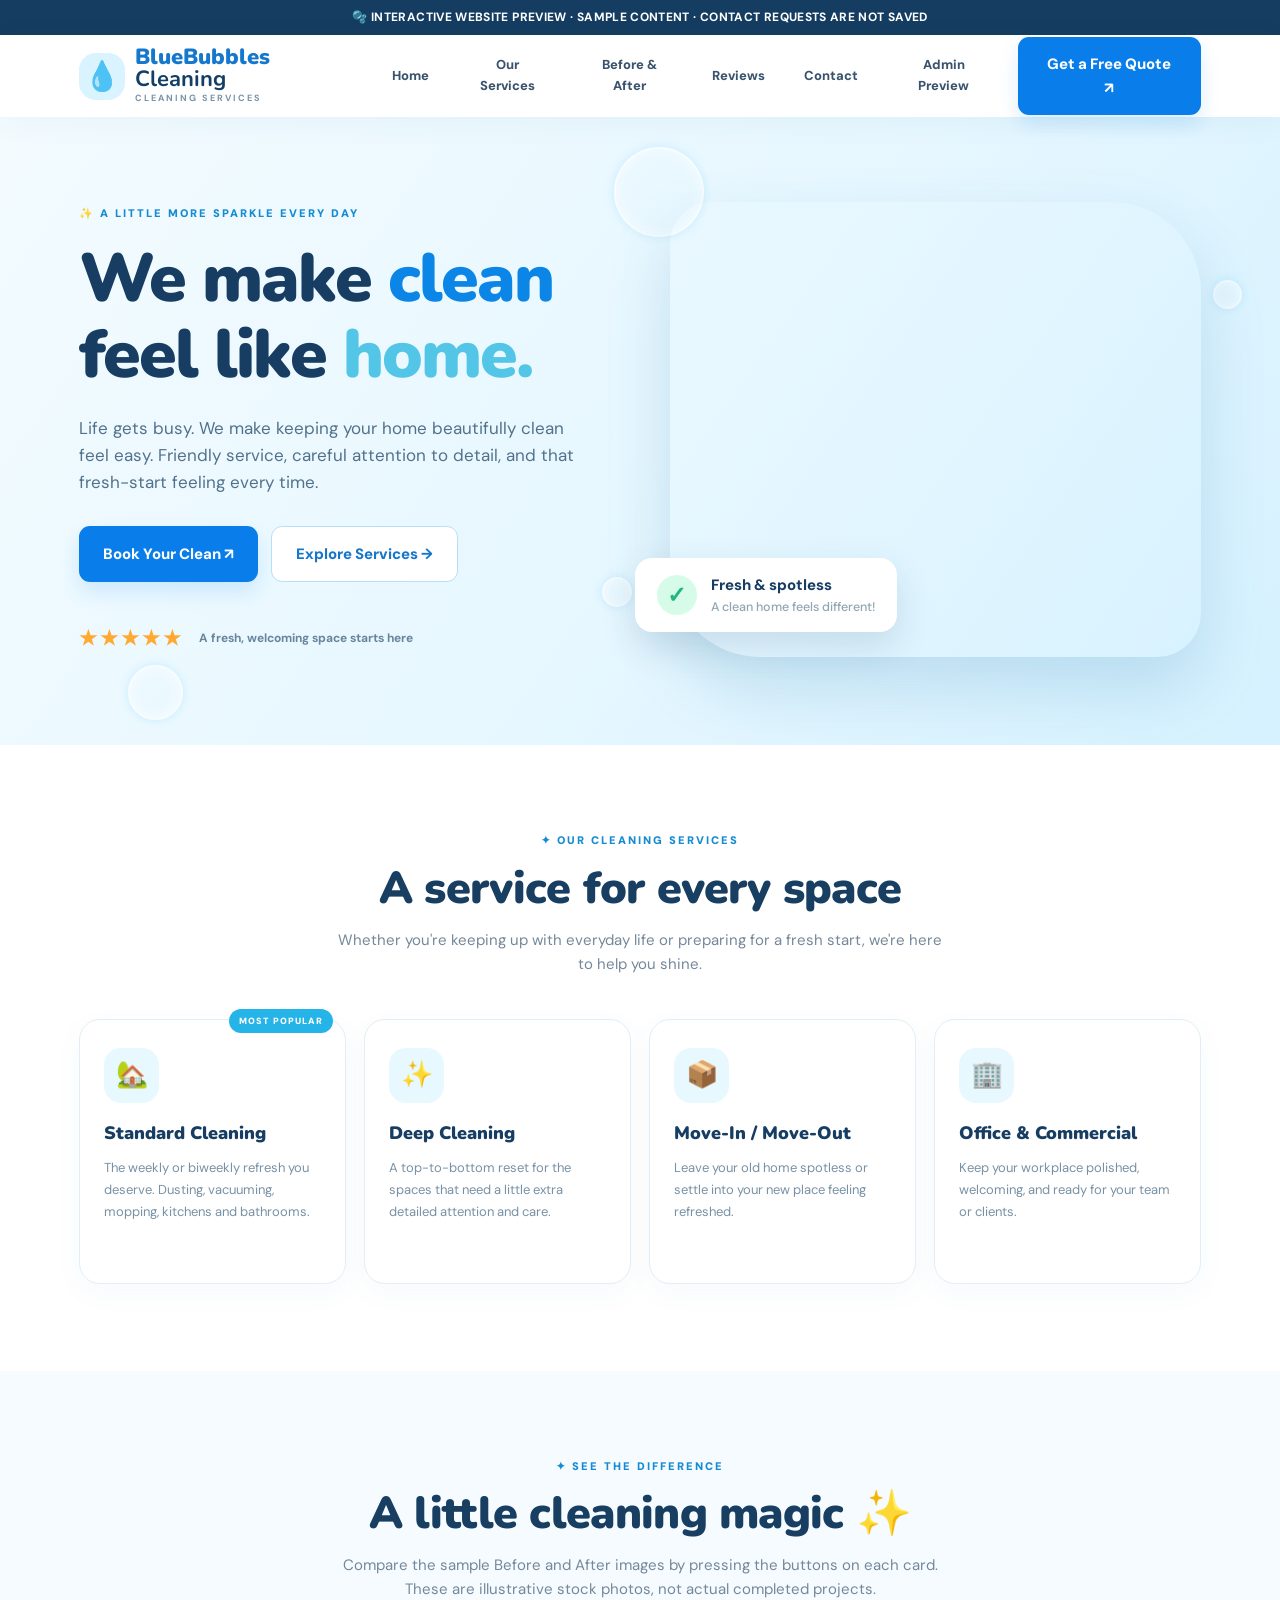
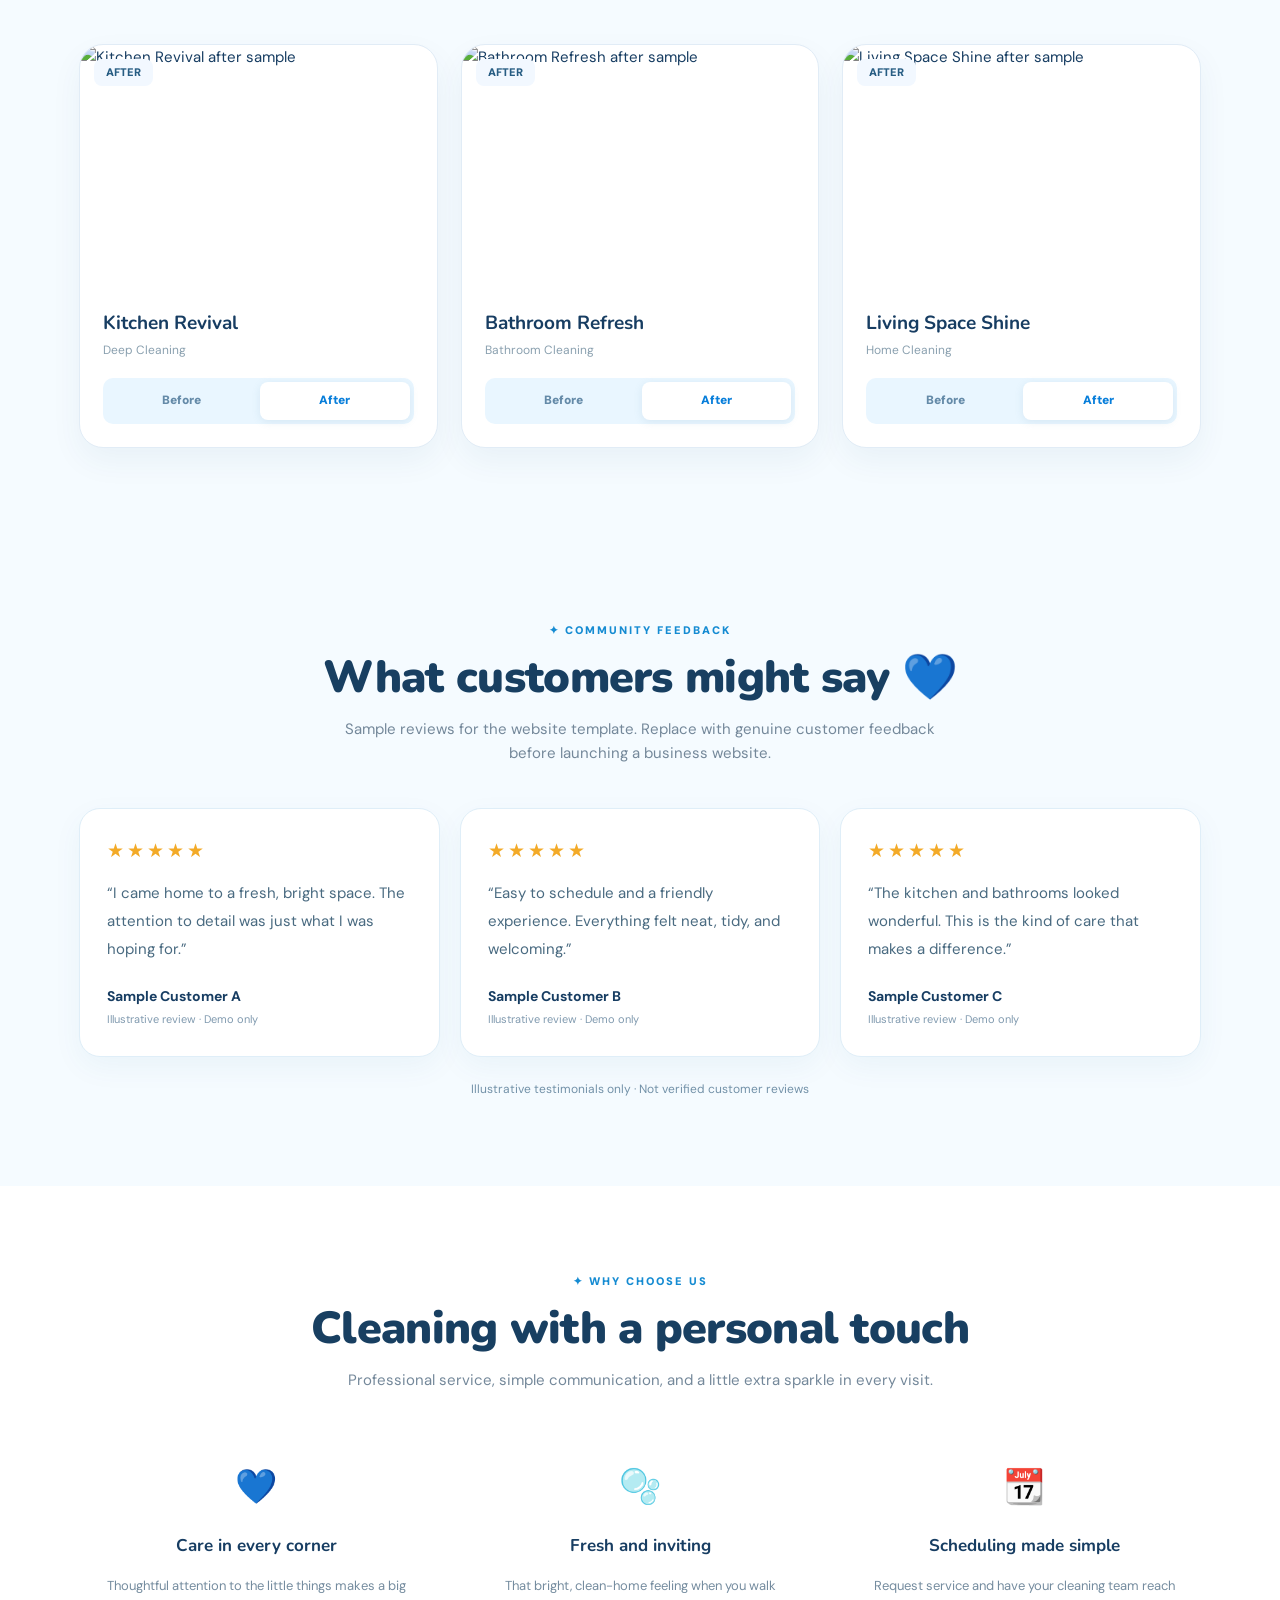
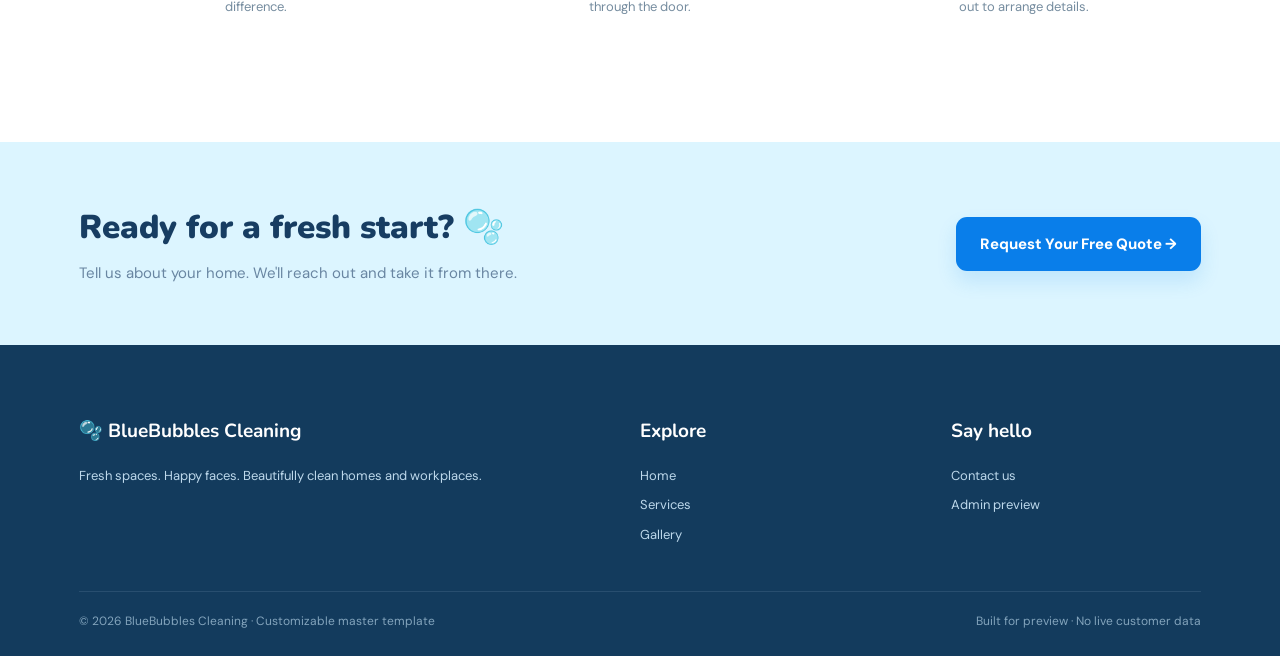
==== commit e09c6f37: "Add sample reviews and admin delete moderation controls" ====
--- a/cleaning-master-preview/index.html
+++ b/cleaning-master-preview/index.html
@@ -116,18 +116,19 @@
   .floating-card{font-size:11px}
 }
 
+.review-grid{display:grid;grid-template-columns:repeat(3,minmax(0,1fr));gap:20px}.review-card{background:#fff;border:1px solid #dfeef8;border-radius:21px;padding:27px;box-shadow:0 10px 30px #1a5c870d;min-width:0}.review-stars{color:#f3aa27;letter-spacing:3px;font-size:19px}.review-card p{color:#496a80;line-height:1.85;margin:14px 0 21px}.review-card strong{display:block;font-size:14px}.review-card small{display:block;margin-top:4px;color:#809aaf;font-size:11px}.review-disclaimer{font-size:12px;color:#7291a8;text-align:center;margin-top:23px}.review-admin-list{display:grid;gap:12px;margin-top:20px}.review-admin-row{display:flex;align-items:center;justify-content:space-between;gap:20px;background:#f6fbff;border:1px solid #dcecf7;border-radius:13px;padding:16px}.review-admin-row strong{color:#244d6e}.review-admin-row p{color:#64869b;font-size:13px;margin:5px 0 0}.delete-review{flex-shrink:0;background:#fff1f1;color:#b4232d;border:1px solid #ffccd0;border-radius:10px;padding:11px 15px;min-height:44px;font-weight:800}.delete-review:hover{background:#ffe1e4}.review-empty{color:#688ba4}@media(max-width:900px){.review-grid{grid-template-columns:repeat(2,minmax(0,1fr))}}@media(max-width:700px){.review-grid{grid-template-columns:minmax(0,1fr);gap:15px}.review-card{padding:22px}.review-admin-row{align-items:stretch;flex-direction:column;gap:10px}.delete-review{width:100%}}
 @media(prefers-reduced-motion:reduce){*,*:before,*:after{animation:none!important;scroll-behavior:auto!important}}
 </style></head><body>
 <div class="preview">🫧 INTERACTIVE WEBSITE PREVIEW · SAMPLE CONTENT · CONTACT REQUESTS ARE NOT SAVED</div>
-<header class="nav"><div class="wrap nav-row"><a class="brand" href="#home" onclick="nav('home');return false"><span class="logo">💧</span><span>BlueBubbles <strong>Cleaning</strong><small>CLEANING SERVICES</small></span></a><nav class="navlinks" id="navlinks" aria-label="Main navigation"><button onclick="nav('home')">Home</button><button onclick="nav('home','services')">Our Services</button><button onclick="nav('home','gallery')">Before & After</button><button onclick="nav('contact')">Contact</button><button onclick="nav('admin')">Admin Preview</button></nav><button class="btn" onclick="nav('contact')">Get a Free Quote ↗</button><button class="menu-btn" id="menuButton" type="button" onclick="toggleMenu()" aria-label="Open navigation menu" aria-controls="navlinks" aria-expanded="false">☰</button></div></header>
+<header class="nav"><div class="wrap nav-row"><a class="brand" href="#home" onclick="nav('home');return false"><span class="logo">💧</span><span>BlueBubbles <strong>Cleaning</strong><small>CLEANING SERVICES</small></span></a><nav class="navlinks" id="navlinks" aria-label="Main navigation"><button onclick="nav('home')">Home</button><button onclick="nav('home','services')">Our Services</button><button onclick="nav('home','gallery')">Before & After</button><button onclick="nav('home','reviews')">Reviews</button><button onclick="nav('contact')">Contact</button><button onclick="nav('admin')">Admin Preview</button></nav><button class="btn" onclick="nav('contact')">Get a Free Quote ↗</button><button class="menu-btn" id="menuButton" type="button" onclick="toggleMenu()" aria-label="Open navigation menu" aria-controls="navlinks" aria-expanded="false">☰</button></div></header>
 <main><div id="home" class="page active">
 <section class="hero"><div class="bubble b1"></div><div class="bubble b2"></div><div class="bubble b3"></div><div class="bubble b4"></div><div class="wrap hero-grid"><div><div class="eyebrow">✨ A LITTLE MORE SPARKLE EVERY DAY</div><h1>We make <em>clean</em><br>feel like <span>home.</span></h1><p>Life gets busy. We make keeping your home beautifully clean feel easy. Friendly service, careful attention to detail, and that fresh-start feeling every time.</p><div class="buttons"><button class="btn" onclick="nav('contact')">Book Your Clean ↗</button><button class="btn btn-soft" onclick="nav('home','services')">Explore Services →</button></div><div class="proof"><span class="stars">★★★★★</span> A fresh, welcoming space starts here</div></div><div class="hero-art"><img class="hero-img" loading="eager" fetchpriority="high" decoding="async" src="https://images.unsplash.com/photo-1581578731548-c64695cc6952?auto=format&fit=crop&w=1200&q=85" srcset="https://images.unsplash.com/photo-1581578731548-c64695cc6952?auto=format&fit=crop&w=520&q=80 520w, https://images.unsplash.com/photo-1581578731548-c64695cc6952?auto=format&fit=crop&w=820&q=80 820w, https://images.unsplash.com/photo-1581578731548-c64695cc6952?auto=format&fit=crop&w=1200&q=85 1200w" sizes="(max-width:700px) 92vw, 49vw" alt="Cleaning professional in a bright home"><div class="floating-card"><i>✓</i><span>Fresh & spotless<small>A clean home feels different!</small></span></div></div></div></section>
 <section class="section" id="services"><div class="wrap"><div class="section-head"><div class="eyebrow">✦ OUR CLEANING SERVICES</div><h2>A service for every space</h2><p>Whether you're keeping up with everyday life or preparing for a fresh start, we're here to help you shine.</p></div><div class="service-grid"><div class="service"><span class="tag">MOST POPULAR</span><div class="ic">🏡</div><h3>Standard Cleaning</h3><p>The weekly or biweekly refresh you deserve. Dusting, vacuuming, mopping, kitchens and bathrooms.</p></div><div class="service"><div class="ic">✨</div><h3>Deep Cleaning</h3><p>A top-to-bottom reset for the spaces that need a little extra detailed attention and care.</p></div><div class="service"><div class="ic">📦</div><h3>Move-In / Move-Out</h3><p>Leave your old home spotless or settle into your new place feeling refreshed.</p></div><div class="service"><div class="ic">🏢</div><h3>Office & Commercial</h3><p>Keep your workplace polished, welcoming, and ready for your team or clients.</p></div></div></div></section>
 <section class="section soft" id="gallery"><div class="wrap"><div class="section-head"><div class="eyebrow">✦ SEE THE DIFFERENCE</div><h2>A little cleaning magic ✨</h2><p>Compare the sample Before and After images by pressing the buttons on each card. These are illustrative stock photos, not actual completed projects.</p></div><div class="gallery-grid" id="galleryList"></div></div></section>
-<section class="section"><div class="wrap"><div class="section-head"><div class="eyebrow">✦ WHY CHOOSE US</div><h2>Cleaning with a personal touch</h2><p>Professional service, simple communication, and a little extra sparkle in every visit.</p></div><div class="trust"><div><span>💙</span><h3>Care in every corner</h3><p>Thoughtful attention to the little things makes a big difference.</p></div><div><span>🫧</span><h3>Fresh and inviting</h3><p>That bright, clean-home feeling when you walk through the door.</p></div><div><span>📆</span><h3>Scheduling made simple</h3><p>Request service and have your cleaning team reach out to arrange details.</p></div></div></div></section>
+<section class="section soft" id="reviews"><div class="wrap"><div class="section-head"><div class="eyebrow">✦ COMMUNITY FEEDBACK</div><h2>What customers might say 💙</h2><p>Sample reviews for the website template. Replace with genuine customer feedback before launching a business website.</p></div><div class="review-grid" id="reviewGrid"></div><div class="review-disclaimer">Illustrative testimonials only · Not verified customer reviews</div></div></section><section class="section"><div class="wrap"><div class="section-head"><div class="eyebrow">✦ WHY CHOOSE US</div><h2>Cleaning with a personal touch</h2><p>Professional service, simple communication, and a little extra sparkle in every visit.</p></div><div class="trust"><div><span>💙</span><h3>Care in every corner</h3><p>Thoughtful attention to the little things makes a big difference.</p></div><div><span>🫧</span><h3>Fresh and inviting</h3><p>That bright, clean-home feeling when you walk through the door.</p></div><div><span>📆</span><h3>Scheduling made simple</h3><p>Request service and have your cleaning team reach out to arrange details.</p></div></div></div></section>
 <section class="wave"><div class="wrap inside"><div><h2>Ready for a fresh start? 🫧</h2><p>Tell us about your home. We'll reach out and take it from there.</p></div><button class="btn" onclick="nav('contact')">Request Your Free Quote →</button></div></section></div>
 <div id="contact" class="page"><section class="contact-hero"><div class="eyebrow" style="justify-content:center">🫧 WE'D LOVE TO HEAR FROM YOU</div><h1>Let's get your space sparkling.</h1><p>Tell us what you need. Your local cleaning team will call you back.</p></section><section class="contact-main"><div class="wrap contact-grid"><div class="panel"><h2>Get a free cleaning quote</h2><p>Fill out the form below to request a callback.</p><form id="quoteForm"><div class="fields"><label class="field">Full Name *<input required placeholder="Your full name"></label><label class="field">Phone Number *<input required type="tel" placeholder="(555) 123-4567"></label><label class="field">Email Address *<input type="email" required placeholder="you@example.com"></label><label class="field">Cleaning Service *<select required><option>Standard Cleaning</option><option>Deep Cleaning</option><option>Move-In / Move-Out</option><option>Office & Commercial</option></select></label><label class="field wide">How can we help?<textarea rows="5" placeholder="Tell us about your space, cleaning needs, and preferred days"></textarea></label></div><button type="submit" class="btn" style="width:100%">Request My Free Quote →</button><p id="quoteNotice" class="notice" hidden>Preview only: no information has been sent or stored. The full template connects this form to Supabase.</p></form></div><div><div class="info-card"><strong>📞 Call us</strong><p>(555) 123-4567</p></div><div class="info-card"><strong>✉️ Email us</strong><p>hello@bluebubbles.example</p></div><div class="info-card"><strong>📍 Where we clean</strong><p>Your City & Surrounding Areas</p></div><div class="info-card"><strong>🕘 Hours</strong><p>Monday – Saturday · 8 AM – 6 PM</p></div><p style="color:#819cac;font-size:13px">All details shown here are replaceable when customizing the template for a customer.</p></div></div></section></div>
-<div id="admin" class="page"><section class="admin-shell"><div class="wrap"><div class="admin-head"><div><div class="eyebrow">🫧 CLEANING BUSINESS HQ · VISUAL DEMO</div><h1>Welcome back!</h1><p style="color:#748ba3">Manage leads, visits, project photos, and branding.</p></div><button class="btn btn-soft" onclick="nav('home')">← Back to Website</button></div><div class="notice">This is a sample dashboard so you can see the design. The full template protects admin access with Supabase authentication. Changes here are not saved.</div><div class="tabs"><button class="sel" onclick="tab('overview',this)">Overview</button><button onclick="tab('leads',this)">Customer Requests</button><button onclick="tab('calendar',this)">Appointments</button><button onclick="tab('photos',this)">Photo Gallery</button><button onclick="tab('brand',this)">Site Settings</button></div><div id="tab-overview" class="admin-tab"><div class="stat-grid"><div class="stat"><strong>03</strong><span>Sample Customer Requests</span></div><div class="stat"><strong>02</strong><span>Sample Appointments</span></div><div class="stat"><strong>03</strong><span>Before & After Cards</span></div></div><div class="panel" style="margin-top:20px"><h2>Coming up</h2><p>Appointments and customer notes are managed in the full version.</p><div class="table-scroll"><table class="dash-table"><tr><th>Service</th><th>When</th><th>Area</th></tr><tr><td>Deep Cleaning</td><td>Oct 12 · 10:00 AM</td><td>Sample property</td></tr><tr><td>Standard Cleaning</td><td>Oct 14 · 9:00 AM</td><td>Sample property</td></tr></table></div></div></div><div id="tab-leads" class="admin-tab" hidden><div class="panel"><h2>Customer Requests</h2><p>See new requests, phone numbers, and who has been contacted.</p><div class="table-scroll"><table class="dash-table"><tr><th>Name</th><th>Service</th><th>Status</th></tr><tr><td>Example Customer A</td><td>Standard Cleaning</td><td>New</td></tr><tr><td>Example Customer B</td><td>Move-Out Cleaning</td><td>Contacted</td></tr><tr><td>Example Customer C</td><td>Deep Cleaning</td><td>New</td></tr></table></div><p class="admin-samples">Sample records only. No real customer information is shown in this public preview.</p></div></div><div id="tab-calendar" class="admin-tab" hidden><div class="dash-grid"><div class="panel"><h2>Add Appointment</h2><label class="field">Customer Name<input placeholder="Customer name"></label><label class="field">Cleaning Address<input placeholder="Street address"></label><label class="field">Appointment Start<input type="datetime-local"></label><label class="field">Reminder<select><option>15 minutes before</option><option>1 hour before</option><option>1 day before</option></select></label><button class="btn" onclick="alert('Preview only: the connected template saves appointments to Supabase and lets you download calendar reminders.')">Save Appointment</button></div><div class="panel"><h2 id="monthLabel">October 2026</h2><div class="calendar" id="cal"></div><p class="admin-samples">Example schedule. Appointments are saved only when the Supabase database is configured.</p></div></div></div><div id="tab-photos" class="admin-tab" hidden><div class="dash-grid"><div class="panel"><h2>Add Before & After</h2><label class="field">Project Title<input placeholder="Kitchen Transformation"></label><label class="field">Before Photo<input type="file" accept="image/*"></label><label class="field">After Photo<input type="file" accept="image/*"></label><button class="btn" onclick="alert('Preview only: uploads work in the Supabase-connected version.')">Upload Photos</button></div><div class="panel"><h2>Manage Photos</h2><p>Gallery images are displayed on the public homepage. Staff can add, edit, or remove them in the connected template.</p><div class="gallery-grid" style="grid-template-columns:repeat(2,1fr)" id="adminGallery"></div></div></div></div><div id="tab-brand" class="admin-tab" hidden><div class="panel"><h2>Customize Your Client's Site</h2><p>Business name, tagline, contact details, operating area, and homepage picture can be updated for every cleaning company.</p><div class="fields"><label class="field">Business Name<input value="BlueBubbles Cleaning"></label><label class="field">Phone<input value="(555) 123-4567"></label><label class="field">Email<input value="hello@bluebubbles.example"></label><label class="field">Service Area<input value="Your City & Surrounding Areas"></label></div><button class="btn" onclick="alert('This public site is only a preview. The full admin dashboard saves settings to Supabase.')">Save Website Settings</button></div></div></div></section></div></main>
+<div id="admin" class="page"><section class="admin-shell"><div class="wrap"><div class="admin-head"><div><div class="eyebrow">🫧 CLEANING BUSINESS HQ · VISUAL DEMO</div><h1>Welcome back!</h1><p style="color:#748ba3">Manage leads, visits, project photos, and branding.</p></div><button class="btn btn-soft" onclick="nav('home')">← Back to Website</button></div><div class="notice">This is a sample dashboard so you can see the design. The full template protects admin access with Supabase authentication. Changes here are not saved.</div><div class="tabs"><button class="sel" onclick="tab('overview',this)">Overview</button><button onclick="tab('leads',this)">Customer Requests</button><button onclick="tab('calendar',this)">Appointments</button><button onclick="tab('photos',this)">Photo Gallery</button><button onclick="tab('reviews',this)">Reviews</button><button onclick="tab('brand',this)">Site Settings</button></div><div id="tab-overview" class="admin-tab"><div class="stat-grid"><div class="stat"><strong>03</strong><span>Sample Customer Requests</span></div><div class="stat"><strong>02</strong><span>Sample Appointments</span></div><div class="stat"><strong>03</strong><span>Before & After Cards</span></div></div><div class="panel" style="margin-top:20px"><h2>Coming up</h2><p>Appointments and customer notes are managed in the full version.</p><div class="table-scroll"><table class="dash-table"><tr><th>Service</th><th>When</th><th>Area</th></tr><tr><td>Deep Cleaning</td><td>Oct 12 · 10:00 AM</td><td>Sample property</td></tr><tr><td>Standard Cleaning</td><td>Oct 14 · 9:00 AM</td><td>Sample property</td></tr></table></div></div></div><div id="tab-leads" class="admin-tab" hidden><div class="panel"><h2>Customer Requests</h2><p>See new requests, phone numbers, and who has been contacted.</p><div class="table-scroll"><table class="dash-table"><tr><th>Name</th><th>Service</th><th>Status</th></tr><tr><td>Example Customer A</td><td>Standard Cleaning</td><td>New</td></tr><tr><td>Example Customer B</td><td>Move-Out Cleaning</td><td>Contacted</td></tr><tr><td>Example Customer C</td><td>Deep Cleaning</td><td>New</td></tr></table></div><p class="admin-samples">Sample records only. No real customer information is shown in this public preview.</p></div></div><div id="tab-calendar" class="admin-tab" hidden><div class="dash-grid"><div class="panel"><h2>Add Appointment</h2><label class="field">Customer Name<input placeholder="Customer name"></label><label class="field">Cleaning Address<input placeholder="Street address"></label><label class="field">Appointment Start<input type="datetime-local"></label><label class="field">Reminder<select><option>15 minutes before</option><option>1 hour before</option><option>1 day before</option></select></label><button class="btn" onclick="alert('Preview only: the connected template saves appointments to Supabase and lets you download calendar reminders.')">Save Appointment</button></div><div class="panel"><h2 id="monthLabel">October 2026</h2><div class="calendar" id="cal"></div><p class="admin-samples">Example schedule. Appointments are saved only when the Supabase database is configured.</p></div></div></div><div id="tab-photos" class="admin-tab" hidden><div class="dash-grid"><div class="panel"><h2>Add Before & After</h2><label class="field">Project Title<input placeholder="Kitchen Transformation"></label><label class="field">Before Photo<input type="file" accept="image/*"></label><label class="field">After Photo<input type="file" accept="image/*"></label><button class="btn" onclick="alert('Preview only: uploads work in the Supabase-connected version.')">Upload Photos</button></div><div class="panel"><h2>Manage Photos</h2><p>Gallery images are displayed on the public homepage. Staff can add, edit, or remove them in the connected template.</p><div class="gallery-grid" style="grid-template-columns:repeat(2,1fr)" id="adminGallery"></div></div></div></div><div id="tab-reviews" class="admin-tab" hidden><div class="panel"><h2>Review Moderation</h2><p>Remove spam, abusive comments, or unwanted reviews. In this public preview, deletion updates the displayed sample reviews only.</p><div id="adminReviewList" class="review-admin-list"></div><p class="admin-samples">Production version: authorized admins can delete reviews permanently through Supabase with row-level security.</p></div></div><div id="tab-brand" class="admin-tab" hidden><div class="panel"><h2>Customize Your Client's Site</h2><p>Business name, tagline, contact details, operating area, and homepage picture can be updated for every cleaning company.</p><div class="fields"><label class="field">Business Name<input value="BlueBubbles Cleaning"></label><label class="field">Phone<input value="(555) 123-4567"></label><label class="field">Email<input value="hello@bluebubbles.example"></label><label class="field">Service Area<input value="Your City & Surrounding Areas"></label></div><button class="btn" onclick="alert('This public site is only a preview. The full admin dashboard saves settings to Supabase.')">Save Website Settings</button></div></div></div></section></div></main>
 <div class="mobile-cta" aria-label="Quick navigation"><button type="button" onclick="nav('home','services')">🫧 Our Services</button><button type="button" onclick="nav('contact')">Get a Free Quote →</button></div>
 <footer class="footer"><div class="wrap"><div class="footer-inner"><div><h3>🫧 BlueBubbles Cleaning</h3><p>Fresh spaces. Happy faces. Beautifully clean homes and workplaces.</p></div><div><h3>Explore</h3><a href="#home" onclick="nav('home')">Home</a><a href="#home" onclick="nav('home','services')">Services</a><a href="#home" onclick="nav('home','gallery')">Gallery</a></div><div><h3>Say hello</h3><a href="#contact" onclick="nav('contact')">Contact us</a><a href="#admin" onclick="nav('admin')">Admin preview</a></div></div><div class="footline"><span>© 2026 BlueBubbles Cleaning · Customizable master template</span><span>Built for preview · No live customer data</span></div></div></footer>
 <script>
@@ -136,6 +137,9 @@
 document.addEventListener('keydown',e=>{if(e.key==='Escape'){const m=document.getElementById('navlinks');m.classList.remove('open');document.getElementById('menuButton').setAttribute('aria-expanded','false');document.getElementById('menuButton').textContent='☰';}});
 function nav(p,id){document.body.dataset.view=p;document.querySelectorAll('.page').forEach(n=>n.classList.toggle('active',n.id===p));document.getElementById('navlinks').classList.remove('open');document.getElementById('menuButton').setAttribute('aria-expanded','false');document.getElementById('menuButton').setAttribute('aria-label','Open navigation menu');document.getElementById('menuButton').textContent='☰';history.replaceState(null,'','#'+p);if(id){setTimeout(()=>document.getElementById(id)?.scrollIntoView({behavior:'smooth'}),80)}else scrollTo({top:0,behavior:'smooth'});}
 function tab(k,b){document.querySelectorAll('.admin-tab').forEach(n=>n.hidden=n.id!=='tab-'+k);document.querySelectorAll('.tabs button').forEach(n=>n.classList.toggle('sel',n===b));}
+let reviews=[{id:1,name:'Sample Customer A',rating:5,quote:'I came home to a fresh, bright space. The attention to detail was just what I was hoping for.'},{id:2,name:'Sample Customer B',rating:5,quote:'Easy to schedule and a friendly experience. Everything felt neat, tidy, and welcoming.'},{id:3,name:'Sample Customer C',rating:5,quote:'The kitchen and bathrooms looked wonderful. This is the kind of care that makes a difference.'}];
+function renderReviews(){const grid=document.getElementById('reviewGrid'),list=document.getElementById('adminReviewList');grid.replaceChildren();list.replaceChildren();if(!reviews.length){grid.innerHTML='<p class="review-empty">No reviews are currently displayed.</p>';list.innerHTML='<p class="review-empty">No reviews left to moderate.</p>';return}reviews.forEach(r=>{const card=document.createElement('article');card.className='review-card';const star=document.createElement('div');star.className='review-stars';star.textContent='★'.repeat(r.rating);const quote=document.createElement('p');quote.textContent='“'+r.quote+'”';const name=document.createElement('strong');name.textContent=r.name;const label=document.createElement('small');label.textContent='Illustrative review · Demo only';card.append(star,quote,name,label);grid.append(card);const row=document.createElement('div');row.className='review-admin-row';const meta=document.createElement('div');const title=document.createElement('strong');title.textContent=r.name+' · '+'★'.repeat(r.rating);const message=document.createElement('p');message.textContent=r.quote;meta.append(title,message);const del=document.createElement('button');del.className='delete-review';del.type='button';del.textContent='🗑 Delete';del.setAttribute('aria-label','Delete review by '+r.name);del.onclick=()=>{if(confirm('Remove this review from the demo website?')){reviews=reviews.filter(v=>v.id!==r.id);renderReviews();}};row.append(meta,del);list.append(row)})}
+renderReviews();
 function toggleImage(i,mode){const pic=document.getElementById('photo'+i),stamp=document.getElementById('stamp'+i);pic.src=gallery[i][mode];stamp.textContent=mode.toUpperCase();document.querySelectorAll('#switch'+i+' button').forEach(b=>b.classList.toggle('on',b.dataset.side===mode));}
 document.getElementById('galleryList').innerHTML=gallery.map((g,i)=>'<article class="gallery-card"><div class="picture"><img loading="lazy" decoding="async" id="photo'+i+'" src="'+g.after+'" alt="'+g.title+' after sample"><span class="stamp" id="stamp'+i+'">AFTER</span></div><div class="gallery-info"><h3>'+g.title+'</h3><p>'+g.cat+'</p><div class="switch" id="switch'+i+'"><button data-side="before" onclick="toggleImage('+i+',\'before\')">Before</button><button class="on" data-side="after" onclick="toggleImage('+i+',\'after\')">After</button></div></div></article>').join('');
 document.getElementById('adminGallery').innerHTML=gallery.slice(0,2).map(g=>'<div><img src="'+g.after+'" alt="Sample gallery" style="width:100%;height:100px;object-fit:cover;border-radius:10px"><strong>'+g.title+'</strong></div>').join('');
